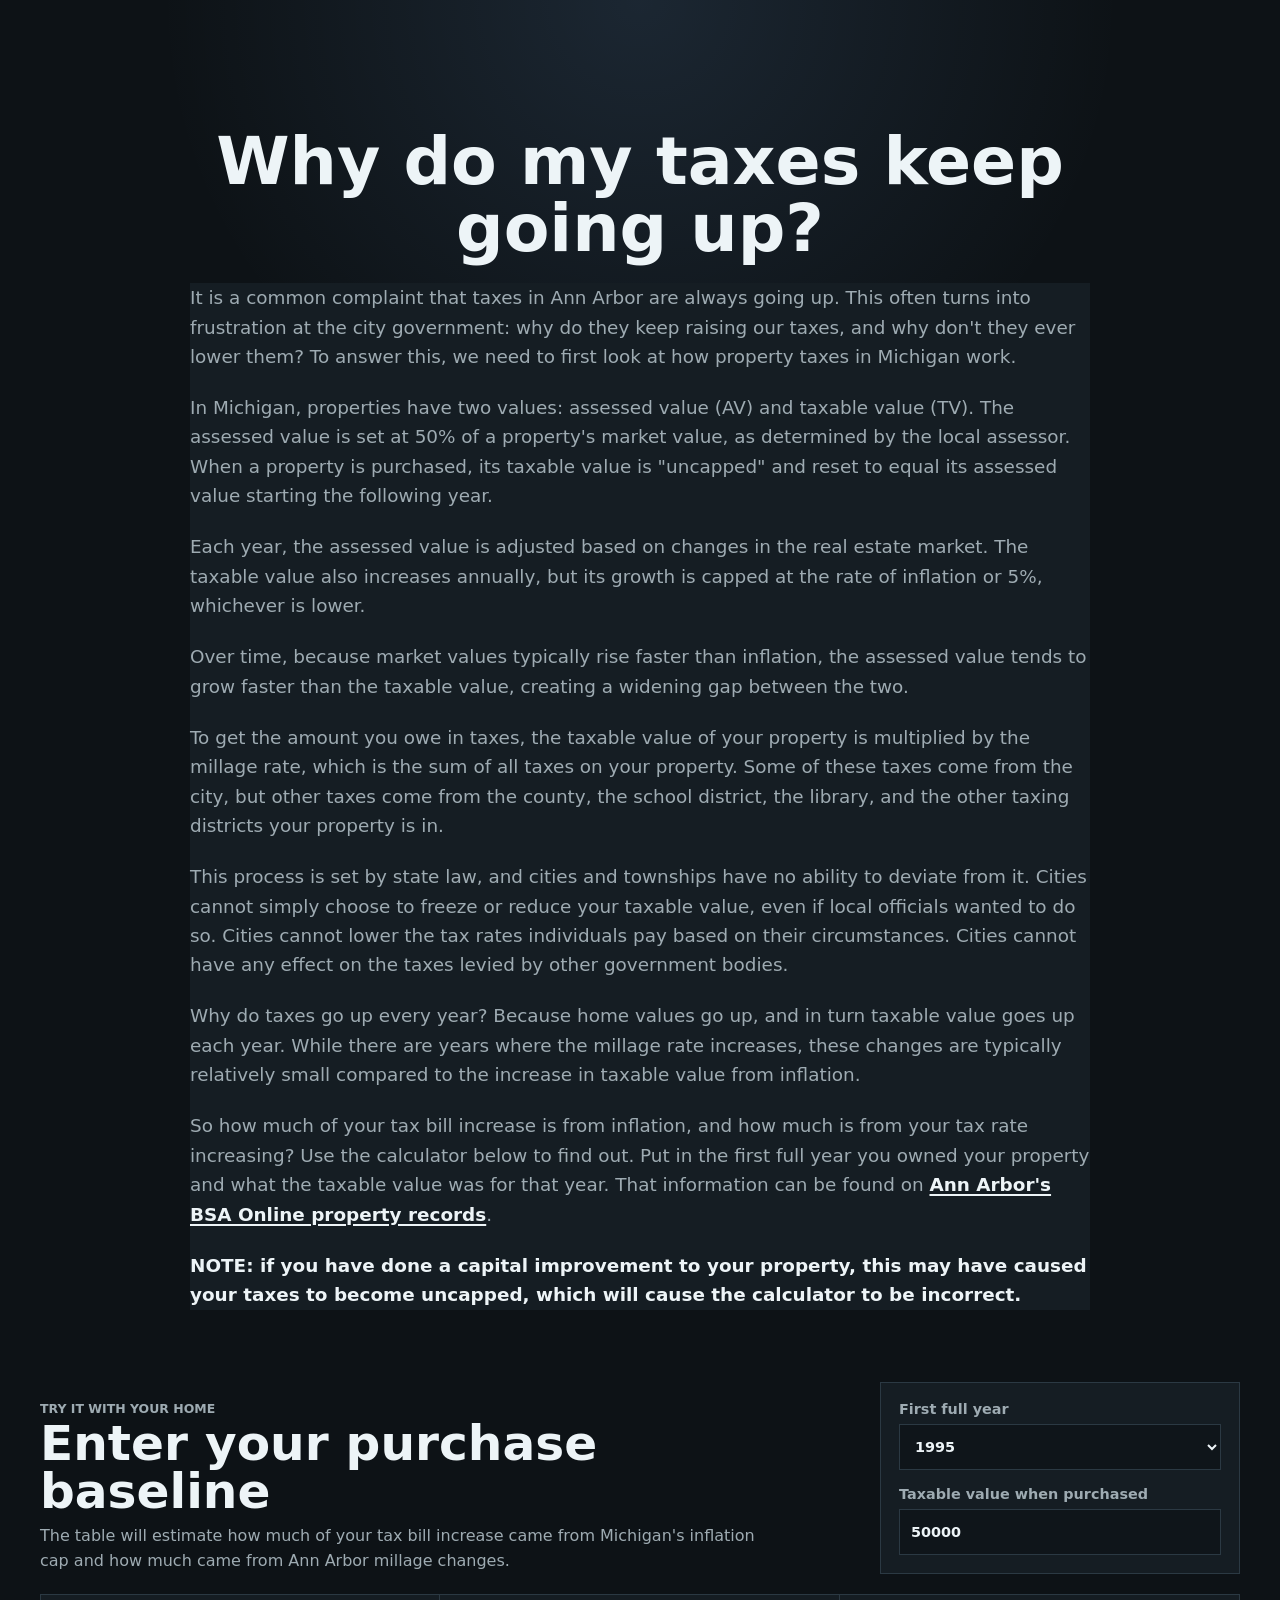
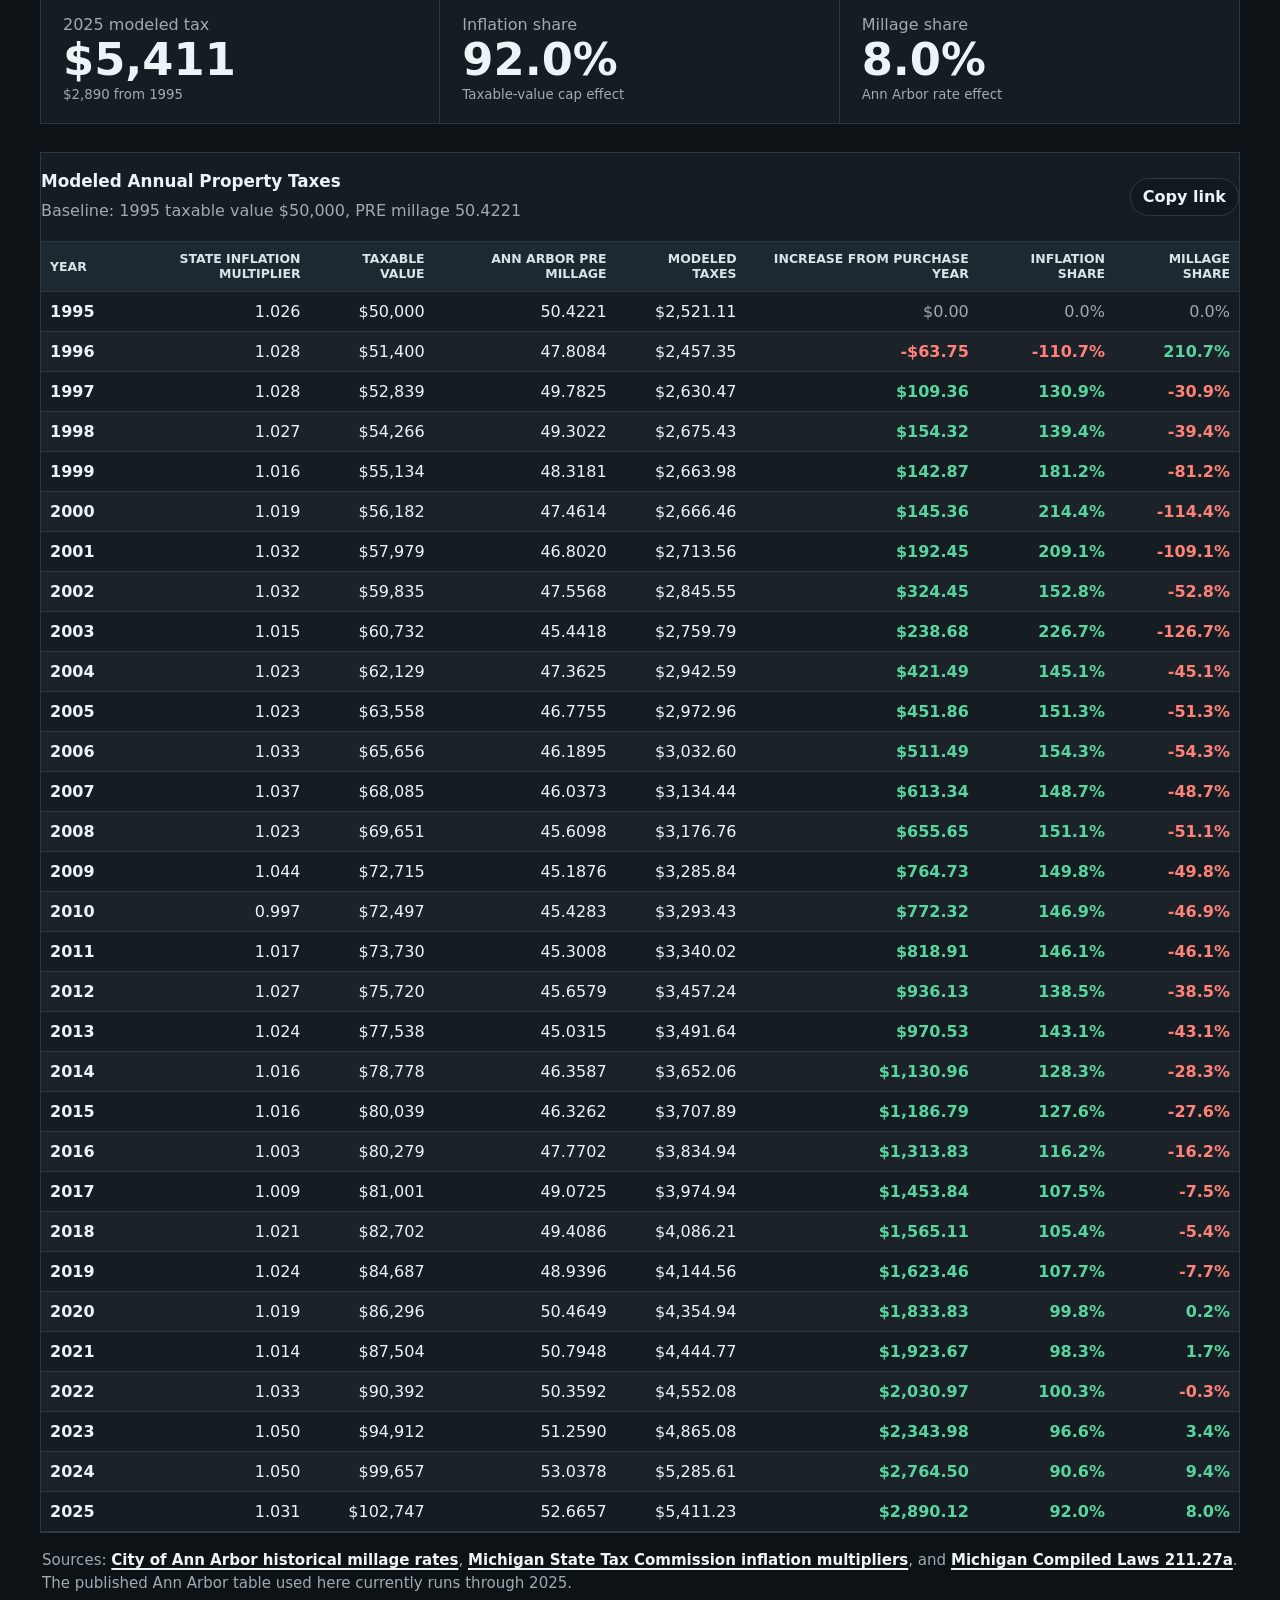
==== index.html @ 183822cb "Restore dark mode and update year label" ====
<!doctype html>
<html lang="en">
  <head>
    <meta charset="utf-8" />
    <meta name="viewport" content="width=device-width, initial-scale=1" />
    <meta
      name="description"
      content="Estimate how Michigan taxable-value inflation caps and Ann Arbor millage rates changed a homeowner's property taxes over time."
    />
    <title>Why Did My Ann Arbor Property Taxes Go Up?</title>
    <link rel="stylesheet" href="styles.css" />
  </head>
  <body>
    <main class="page">
      <section class="hero">
        <div class="hero-copy">
          <h1>Why do my taxes keep going up?</h1>
        </div>
      </section>

      <section class="article">
        <p>
          It is a common complaint that taxes in Ann Arbor are always going up. This often turns
          into frustration at the city government: why do they keep raising our taxes, and why
          don't they ever lower them? To answer this, we need to first look at how property taxes
          in Michigan work.
        </p>
        <p>
          In Michigan, properties have two values: assessed value (AV) and taxable value (TV). The
          assessed value is set at 50% of a property's market value, as determined by the local
          assessor. When a property is purchased, its taxable value is "uncapped" and reset to
          equal its assessed value starting the following year.
        </p>
        <p>
          Each year, the assessed value is adjusted based on changes in the real estate market. The
          taxable value also increases annually, but its growth is capped at the rate of inflation
          or 5%, whichever is lower.
        </p>
        <p>
          Over time, because market values typically rise faster than inflation, the assessed value
          tends to grow faster than the taxable value, creating a widening gap between the two.
        </p>
        <p>
          To get the amount you owe in taxes, the taxable value of your property is multiplied by
          the millage rate, which is the sum of all taxes on your property. Some of these taxes come
          from the city, but other taxes come from the county, the school district, the library, and
          the other taxing districts your property is in.
        </p>
        <p>
          This process is set by state law, and cities and townships have no ability to deviate from
          it. Cities cannot simply choose to freeze or reduce your taxable value, even if local
          officials wanted to do so. Cities cannot lower the tax rates individuals pay based on
          their circumstances. Cities cannot have any effect on the taxes levied by other government
          bodies.
        </p>
        <p>
          Why do taxes go up every year? Because home values go up, and in turn taxable value goes
          up each year. While there are years where the millage rate increases, these changes are
          typically relatively small compared to the increase in taxable value from inflation.
        </p>
        <p>
          So how much of your tax bill increase is from inflation, and how much is from your tax
          rate increasing? Use the calculator below to find out. Put in the first full year you
          owned your property and what the taxable value was for that year. That information can be
          found on
          <a href="https://bsaonline.com/Home/MunicipalityHome?uid=283" target="_blank" rel="noopener noreferrer">Ann Arbor's BSA Online property records</a>.
        </p>
        <p class="note">
          NOTE: if you have done a capital improvement to your property, this may have caused your
          taxes to become uncapped, which will cause the calculator to be incorrect.
        </p>
      </section>

      <section class="calculator-section">
        <div class="calculator-copy">
          <p class="eyebrow">Try it with your home</p>
          <h2>Enter your purchase baseline</h2>
          <p>
            The table will estimate how much of your tax bill increase came from Michigan's
            inflation cap and how much came from Ann Arbor millage changes.
          </p>
        </div>
        <form class="calculator" id="taxForm">
          <label>
            <span>First full year</span>
            <select id="purchaseYear"></select>
          </label>
          <label>
            <span>Taxable value when purchased</span>
            <input id="purchaseValue" type="number" min="0" step="1000" value="50000" />
          </label>
        </form>
      </section>

      <section class="summary-grid" aria-live="polite">
        <article class="stat">
          <span id="currentYearLabel">2025 modeled tax</span>
          <strong id="latestTax">$5,411</strong>
          <small id="latestChange">$2,890 above purchase year</small>
        </article>
        <article class="stat">
          <span>Inflation share</span>
          <strong id="latestInflationShare">92.0%</strong>
          <small>Taxable-value cap effect</small>
        </article>
        <article class="stat">
          <span>Millage share</span>
          <strong id="latestRateShare">8.0%</strong>
          <small>Ann Arbor rate effect</small>
        </article>
      </section>

      <section class="table-card">
        <div class="table-header">
          <div>
            <h2>Modeled Annual Property Taxes</h2>
            <p id="baselineText">Baseline: 1995 taxable value $50,000, PRE millage 50.4221</p>
          </div>
          <button id="copyLink" type="button">Copy link</button>
        </div>
        <div class="table-wrap">
          <table>
            <thead>
              <tr>
                <th>Year</th>
                <th>State inflation multiplier</th>
                <th>Taxable value</th>
                <th>Ann Arbor PRE millage</th>
                <th>Modeled taxes</th>
                <th>Increase from purchase year</th>
                <th>Inflation share</th>
                <th>Millage share</th>
              </tr>
            </thead>
            <tbody id="taxRows"></tbody>
          </table>
        </div>
      </section>

      <footer>
        Sources:
        <a href="https://www.a2gov.org/media/zktfd1ak/historical-millage-rates-1994-2025.pdf">City of Ann Arbor historical millage rates</a>,
        <a href="https://www.michigan.gov/treasury/local/stc/bulletin/archive/stc/inflation-rate-multipliers">Michigan State Tax Commission inflation multipliers</a>,
        and
        <a href="https://www.legislature.mi.gov/Laws/MCL?objectName=mcl-211-27a">Michigan Compiled Laws 211.27a</a>.
        The published Ann Arbor table used here currently runs through 2025.
      </footer>
    </main>

    <script src="app.js"></script>
  </body>
</html>
---- styles.css ----
:root {
  color-scheme: dark;
  --ink: #edf4f7;
  --muted: #9eabb2;
  --paper: #0d1216;
  --panel: #151d23;
  --panel-strong: #1d2830;
  --line: #2b3943;
  --green: #58d59f;
  --red: #ff8177;
  --blue: #84bdff;
  --shadow: none;
}

* {
  box-sizing: border-box;
}

body {
  margin: 0;
  min-height: 100vh;
  background:
    radial-gradient(circle at 50% 0%, rgba(132, 189, 255, 0.12), transparent 30rem),
    var(--paper);
  color: var(--ink);
  font-family:
    Manrope, ui-sans-serif, system-ui, -apple-system, BlinkMacSystemFont, "Segoe UI", Helvetica,
    Arial, sans-serif;
}

button,
input,
select {
  font: inherit;
}

.page {
  width: min(1200px, calc(100% - 48px));
  margin: 0 auto;
  padding: 36px 0 42px;
}

.hero {
  padding-top: 92px;
  margin-bottom: 22px;
  text-align: center;
}

.hero-copy {
  max-width: 900px;
  margin: 0 auto;
}

.eyebrow {
  margin: 0 0 8px;
  color: var(--blue);
  font-size: 0.78rem;
  font-weight: 800;
  letter-spacing: 0;
  text-transform: uppercase;
}

h1,
h2,
p {
  margin-top: 0;
}

h1 {
  margin-bottom: 0;
  font-size: clamp(3rem, 5.2vw, 4.8rem);
  line-height: 1;
  letter-spacing: 0;
}

h2 {
  margin-bottom: 8px;
  font-size: 1.05rem;
}

.lede,
.article p,
.calculator-copy p,
.table-header p,
footer {
  color: var(--muted);
  line-height: 1.55;
}

.lede {
  max-width: 760px;
  margin-bottom: 0;
  font-size: 1.08rem;
}

.calculator,
.article,
.stat,
.table-card {
  border: 1px solid var(--line);
  border-radius: 0;
  background: var(--panel);
  box-shadow: var(--shadow);
}

.article {
  max-width: 900px;
  margin: 0 auto 64px;
  padding: 0;
  border: 0;
}

.article p {
  margin-bottom: 1.35rem;
  font-size: 1.15rem;
  line-height: 1.6;
}

.article p:last-child {
  margin-bottom: 0;
}

.note {
  color: var(--ink) !important;
  font-weight: 700;
}

.calculator-section {
  display: grid;
  grid-template-columns: minmax(0, 1fr) 360px;
  gap: 24px;
  align-items: end;
  margin-bottom: 20px;
  padding-top: 8px;
}

.calculator-copy {
  max-width: 720px;
}

.calculator-copy h2 {
  margin-bottom: 8px;
  font-size: clamp(2rem, 3.8vw, 3.4rem);
  line-height: 1;
}

.calculator-copy p {
  margin-bottom: 0;
}

.calculator {
  display: grid;
  gap: 16px;
  padding: 18px;
}

label {
  display: grid;
  gap: 7px;
  color: var(--muted);
  font-size: 0.9rem;
  font-weight: 750;
}

input,
select {
  min-height: 46px;
  width: 100%;
  border: 1px solid var(--line);
  border-radius: 0;
  padding: 9px 11px;
  background: #0f151a;
  color: var(--ink);
}

input:focus,
select:focus,
button:focus-visible {
  outline: 3px solid rgba(132, 189, 255, 0.22);
  border-color: var(--blue);
}

.summary-grid {
  display: grid;
  grid-template-columns: repeat(3, minmax(0, 1fr));
  gap: 0;
  margin-bottom: 28px;
  border: 1px solid var(--line);
}

.stat {
  min-height: 128px;
  padding: 20px 22px;
  display: grid;
  align-content: center;
  gap: 4px;
  border: 0;
  border-right: 1px solid var(--line);
}

.stat:last-child {
  border-right: 0;
}

.stat span,
.stat small {
  color: var(--muted);
}

.stat strong {
  font-size: clamp(2rem, 4vw, 2.8rem);
  line-height: 1;
}

.table-card {
  overflow: hidden;
}

.table-header {
  display: flex;
  justify-content: space-between;
  gap: 14px;
  align-items: center;
  padding: 18px 0;
  border-bottom: 1px solid var(--line);
}

.table-header p {
  margin-bottom: 0;
}

button {
  min-height: 38px;
  border: 1px solid var(--line);
  border-radius: 999px;
  padding: 8px 12px;
  background: #111920;
  color: var(--ink);
  cursor: pointer;
  font-weight: 800;
}

button:hover {
  border-color: var(--ink);
}

.table-wrap {
  overflow-x: auto;
}

table {
  width: 100%;
  min-width: 780px;
  border-collapse: collapse;
}

th,
td {
  padding: 10px 9px;
  border-bottom: 1px solid var(--line);
  text-align: right;
}

td {
  white-space: nowrap;
}

thead th {
  position: sticky;
  top: 0;
  z-index: 1;
  background: var(--panel-strong);
  color: #d9e3e8;
  font-size: 0.78rem;
  line-height: 1.15;
  text-transform: uppercase;
  white-space: normal;
}

tbody th,
thead th:first-child {
  text-align: left;
}

tbody tr:nth-child(even) {
  background: rgba(255, 255, 255, 0.025);
}

tbody tr:hover {
  background: rgba(132, 189, 255, 0.08);
}

.positive {
  color: var(--green);
  font-weight: 750;
}

.negative {
  color: var(--red);
  font-weight: 750;
}

.zero {
  color: var(--muted);
}

footer {
  padding: 16px 2px 0;
  font-size: 0.94rem;
}

a {
  color: var(--ink);
  font-weight: 700;
  text-decoration-thickness: 2px;
  text-underline-offset: 3px;
}

@media (max-width: 900px) {
  .calculator-section,
  .summary-grid {
    grid-template-columns: 1fr;
  }

  .stat {
    min-height: 110px;
    border-right: 0;
    border-bottom: 1px solid var(--line);
  }

  .stat:last-child {
    border-bottom: 0;
  }
}

@media (max-width: 560px) {
  .page {
    width: min(100% - 48px, 1200px);
    padding: 24px 0;
  }

  h1 {
    font-size: 2.75rem;
  }

  .hero {
    padding-top: 36px;
  }

  .article {
    margin-bottom: 48px;
  }

  .article p {
    font-size: 1.05rem;
  }

  .table-header {
    align-items: flex-start;
    flex-direction: column;
  }
}
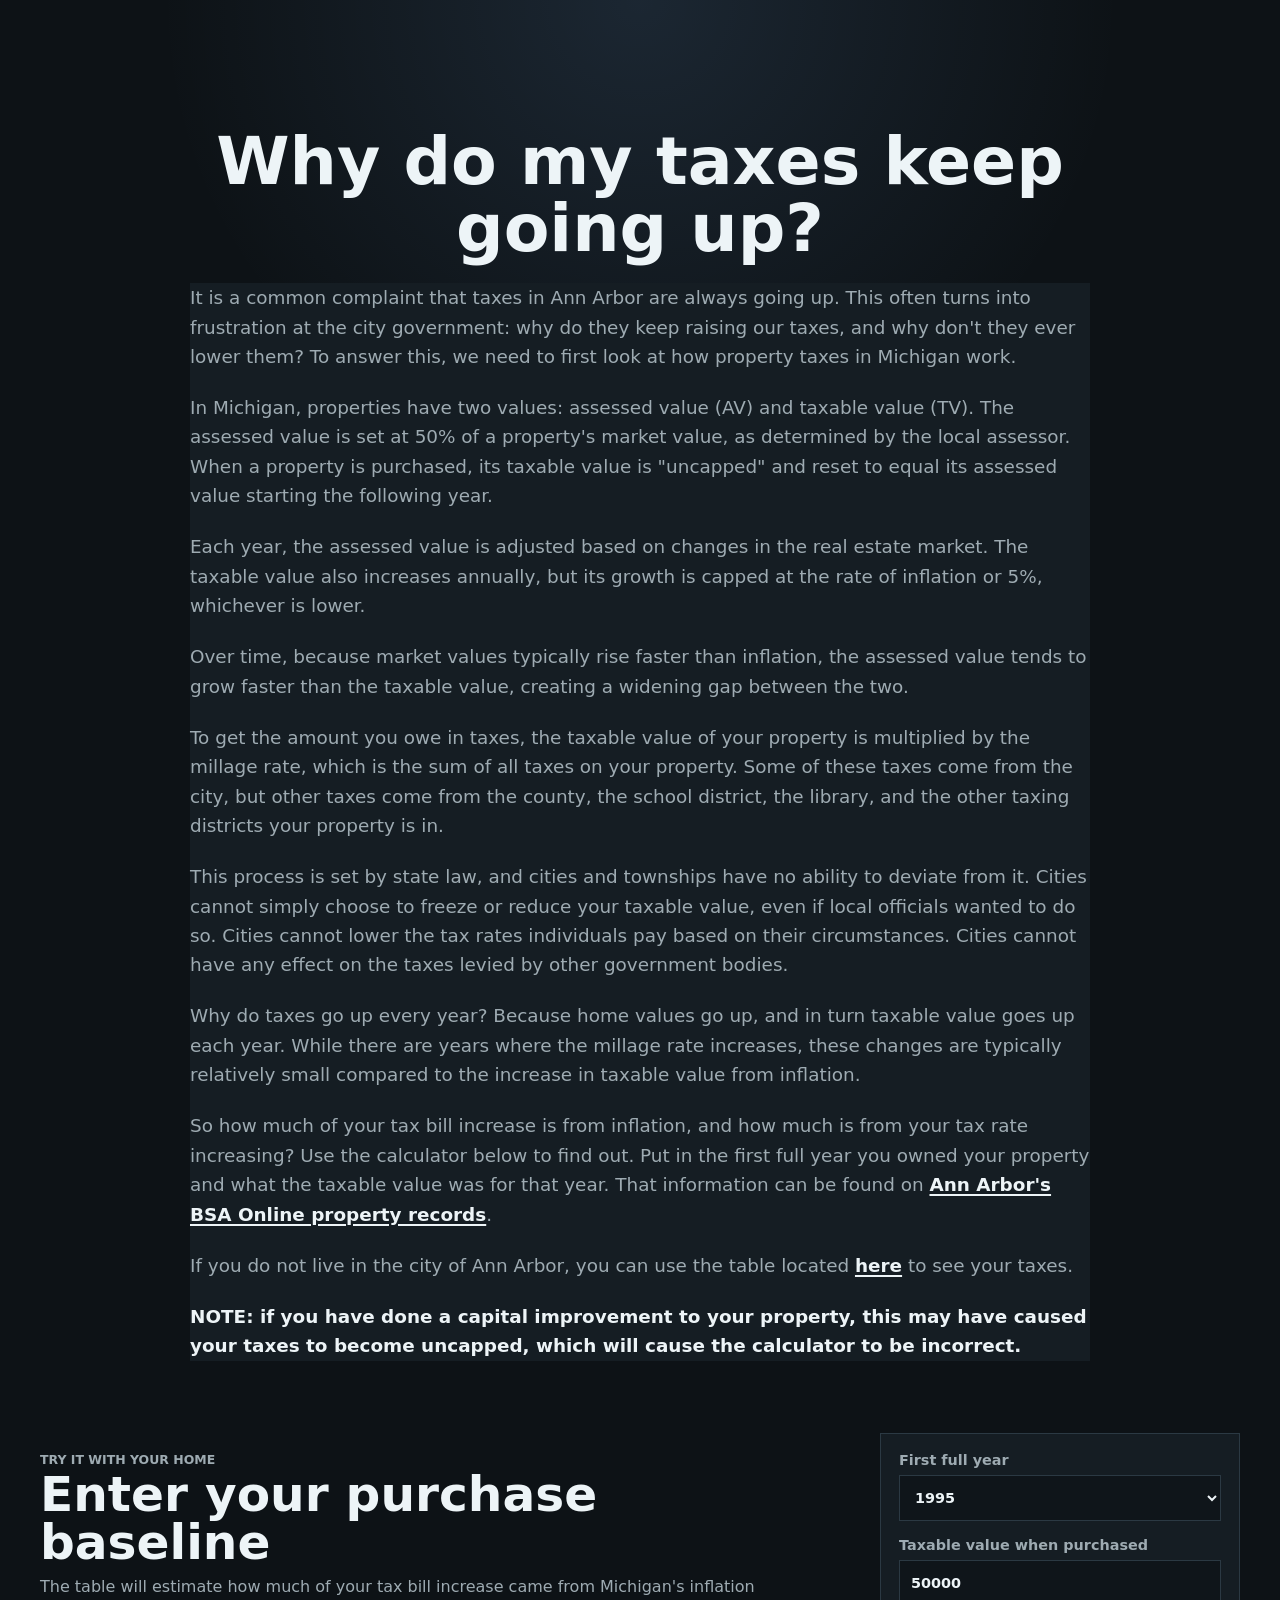
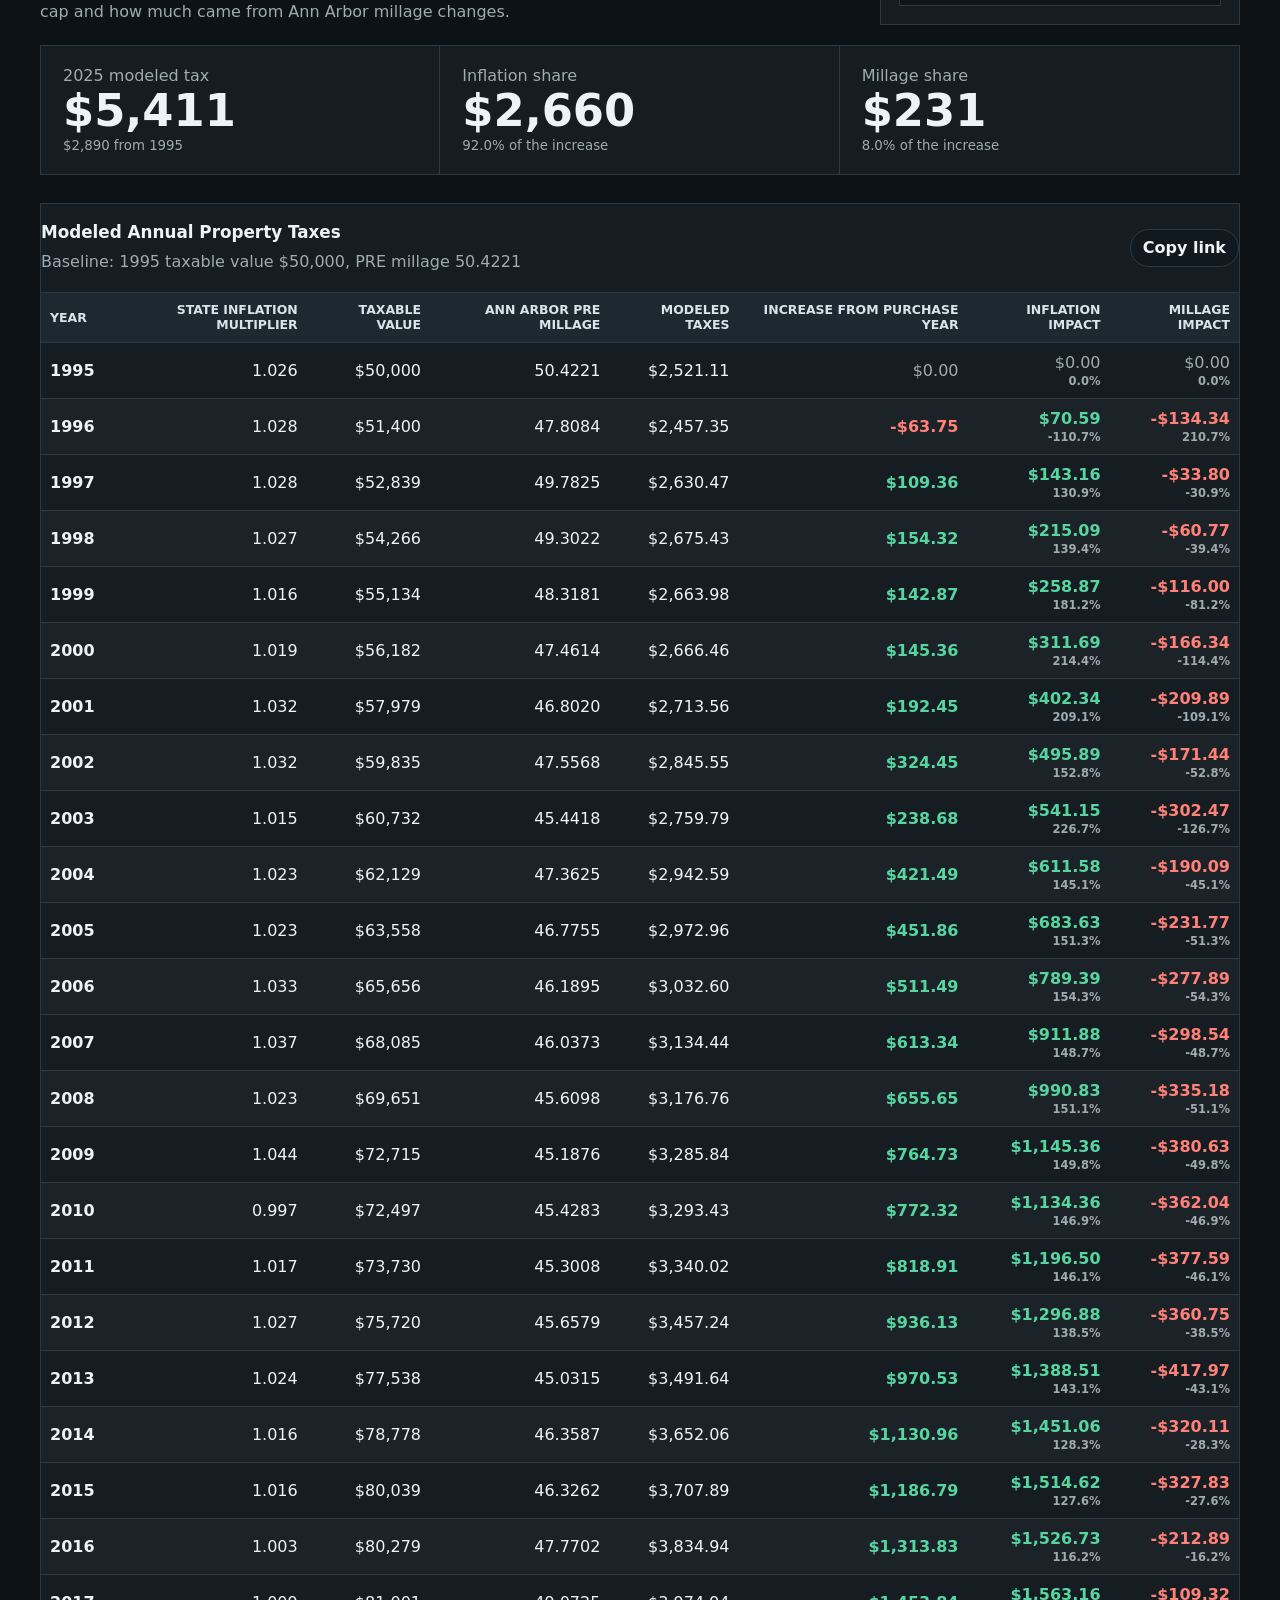
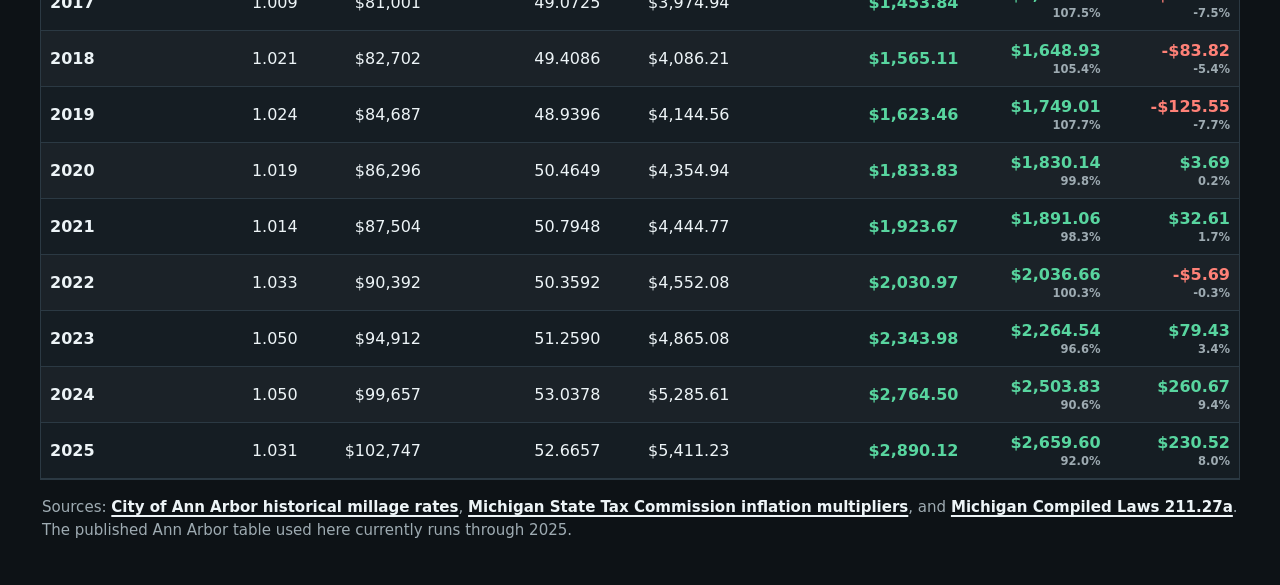
==== commit a71e958f: "Add statewide tax jurisdiction calculator" ====
--- a/index.html
+++ b/index.html
@@ -65,6 +65,10 @@
           found on
           <a href="https://bsaonline.com/Home/MunicipalityHome?uid=283" target="_blank" rel="noopener noreferrer">Ann Arbor's BSA Online property records</a>.
         </p>
+        <p>
+          If you do not live in the city of Ann Arbor, you can use the table located
+          <a href="statewide.html">here</a> to see your taxes.
+        </p>
         <p class="note">
           NOTE: if you have done a capital improvement to your property, this may have caused your
           taxes to become uncapped, which will cause the calculator to be incorrect.
@@ -100,13 +104,13 @@
         </article>
         <article class="stat">
           <span>Inflation share</span>
-          <strong id="latestInflationShare">92.0%</strong>
-          <small>Taxable-value cap effect</small>
+          <strong id="latestInflationAmount">$2,660</strong>
+          <small><span id="latestInflationShare">92.0%</span> of the increase</small>
         </article>
         <article class="stat">
           <span>Millage share</span>
-          <strong id="latestRateShare">8.0%</strong>
-          <small>Ann Arbor rate effect</small>
+          <strong id="latestRateAmount">$230</strong>
+          <small><span id="latestRateShare">8.0%</span> of the increase</small>
         </article>
       </section>
 
@@ -128,8 +132,8 @@
                 <th>Ann Arbor PRE millage</th>
                 <th>Modeled taxes</th>
                 <th>Increase from purchase year</th>
-                <th>Inflation share</th>
-                <th>Millage share</th>
+                <th>Inflation impact</th>
+                <th>Millage impact</th>
               </tr>
             </thead>
             <tbody id="taxRows"></tbody>
--- a/styles.css
+++ b/styles.css
@@ -154,6 +154,10 @@
   padding: 18px;
 }
 
+.location-form {
+  grid-template-columns: repeat(2, minmax(0, 1fr));
+}
+
 label {
   display: grid;
   gap: 7px;
@@ -263,6 +267,18 @@
 
 td {
   white-space: nowrap;
+}
+
+td small {
+  display: block;
+  margin-top: 2px;
+  color: var(--muted);
+  font-size: 0.72rem;
+  font-weight: 700;
+}
+
+.impact-amount {
+  display: block;
 }
 
 thead th {
@@ -322,6 +338,10 @@
     grid-template-columns: 1fr;
   }
 
+  .location-form {
+    grid-template-columns: 1fr;
+  }
+
   .stat {
     min-height: 110px;
     border-right: 0;
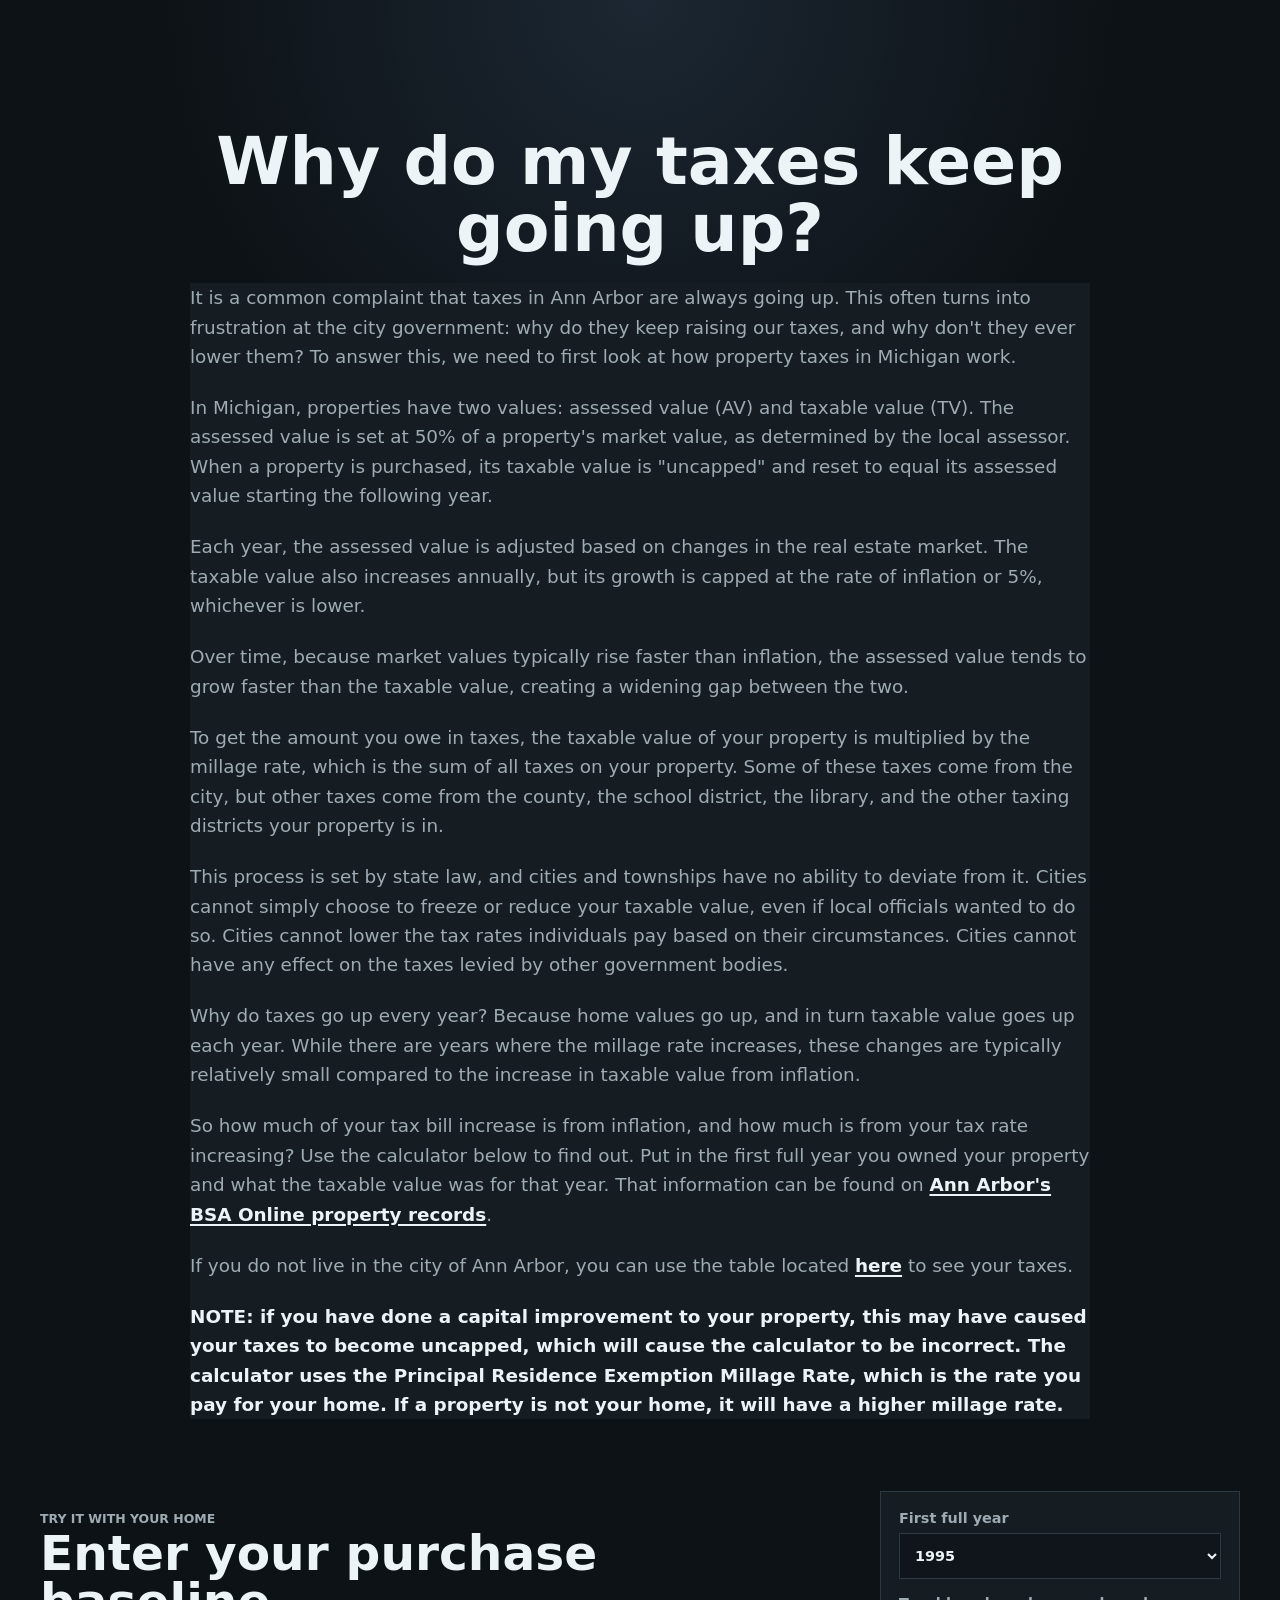
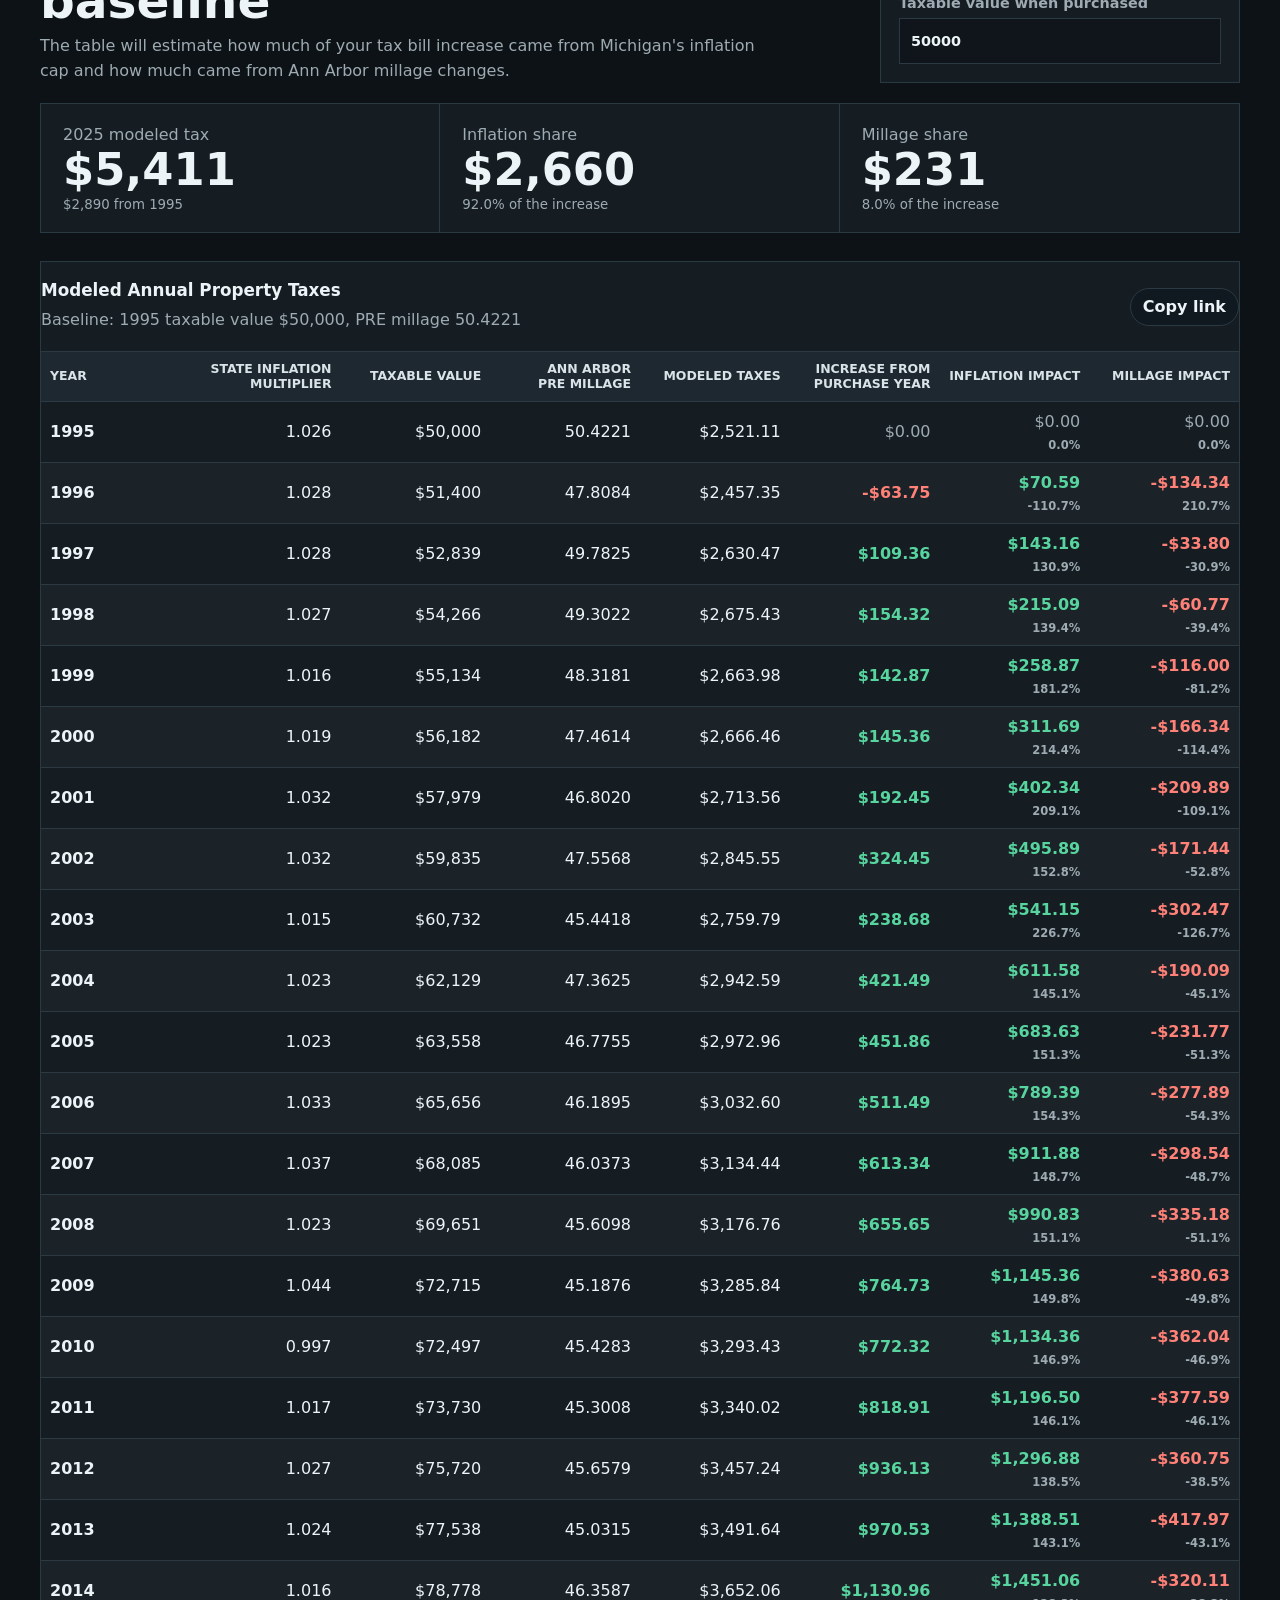
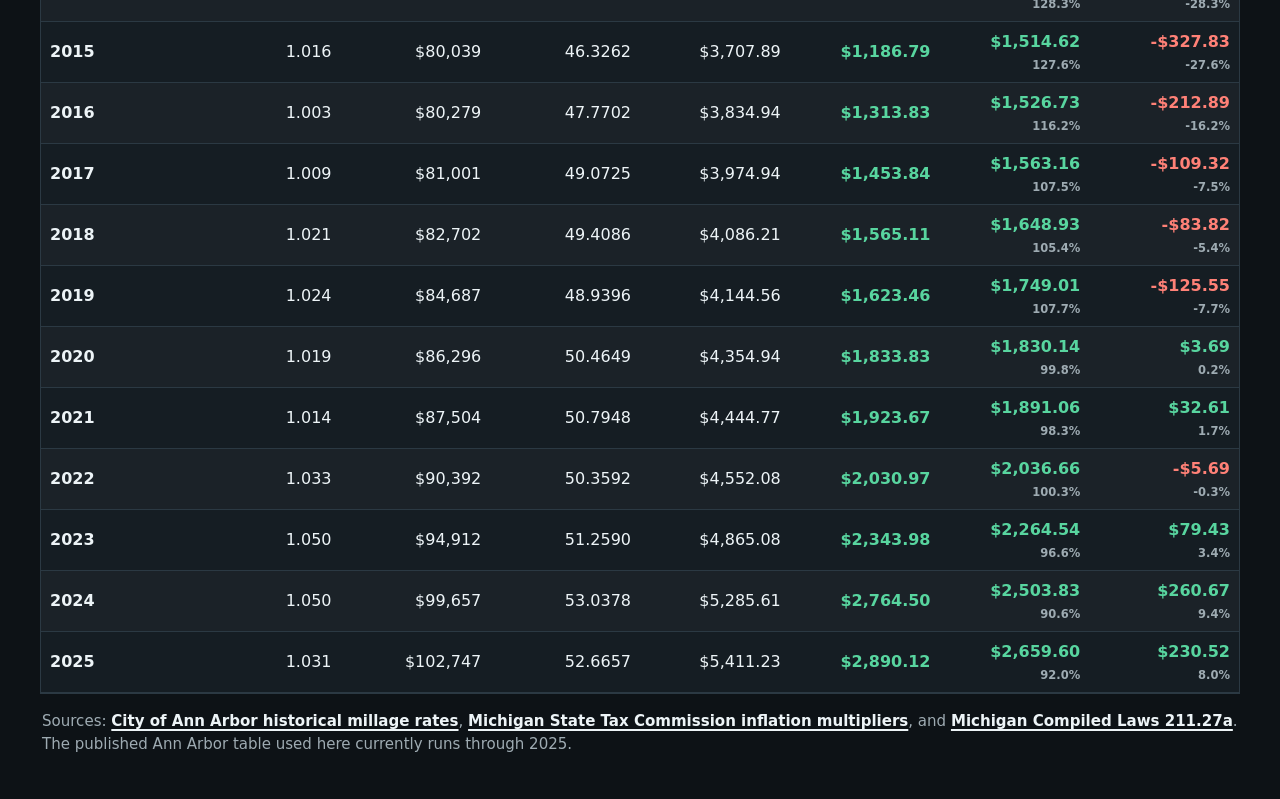
==== commit 4d064a76: "Clarify PRE millage rate in notes" ====
--- a/index.html
+++ b/index.html
@@ -72,6 +72,8 @@
         <p class="note">
           NOTE: if you have done a capital improvement to your property, this may have caused your
           taxes to become uncapped, which will cause the calculator to be incorrect.
+          The calculator uses the Principal Residence Exemption Millage Rate, which is the rate you
+          pay for your home. If a property is not your home, it will have a higher millage rate.
         </p>
       </section>
 
--- a/styles.css
+++ b/styles.css
@@ -134,6 +134,11 @@
   padding-top: 8px;
 }
 
+.statewide-calculator {
+  align-items: start;
+  grid-template-columns: minmax(0, 1fr) minmax(360px, 520px);
+}
+
 .calculator-copy {
   max-width: 720px;
 }
@@ -145,6 +150,20 @@
 }
 
 .calculator-copy p {
+  margin-bottom: 0;
+}
+
+.calculator-details {
+  margin-top: 16px;
+}
+
+.calculator-details p {
+  margin-bottom: 1rem;
+  font-size: 1rem;
+  line-height: 1.55;
+}
+
+.calculator-details p:last-child {
   margin-bottom: 0;
 }
 
@@ -256,6 +275,7 @@
   width: 100%;
   min-width: 780px;
   border-collapse: collapse;
+  table-layout: fixed;
 }
 
 th,
@@ -271,7 +291,7 @@
 
 td small {
   display: block;
-  margin-top: 2px;
+  margin-top: 7px;
   color: var(--muted);
   font-size: 0.72rem;
   font-weight: 700;
@@ -291,6 +311,8 @@
   line-height: 1.15;
   text-transform: uppercase;
   white-space: normal;
+  overflow-wrap: anywhere;
+  text-wrap: balance;
 }
 
 tbody th,
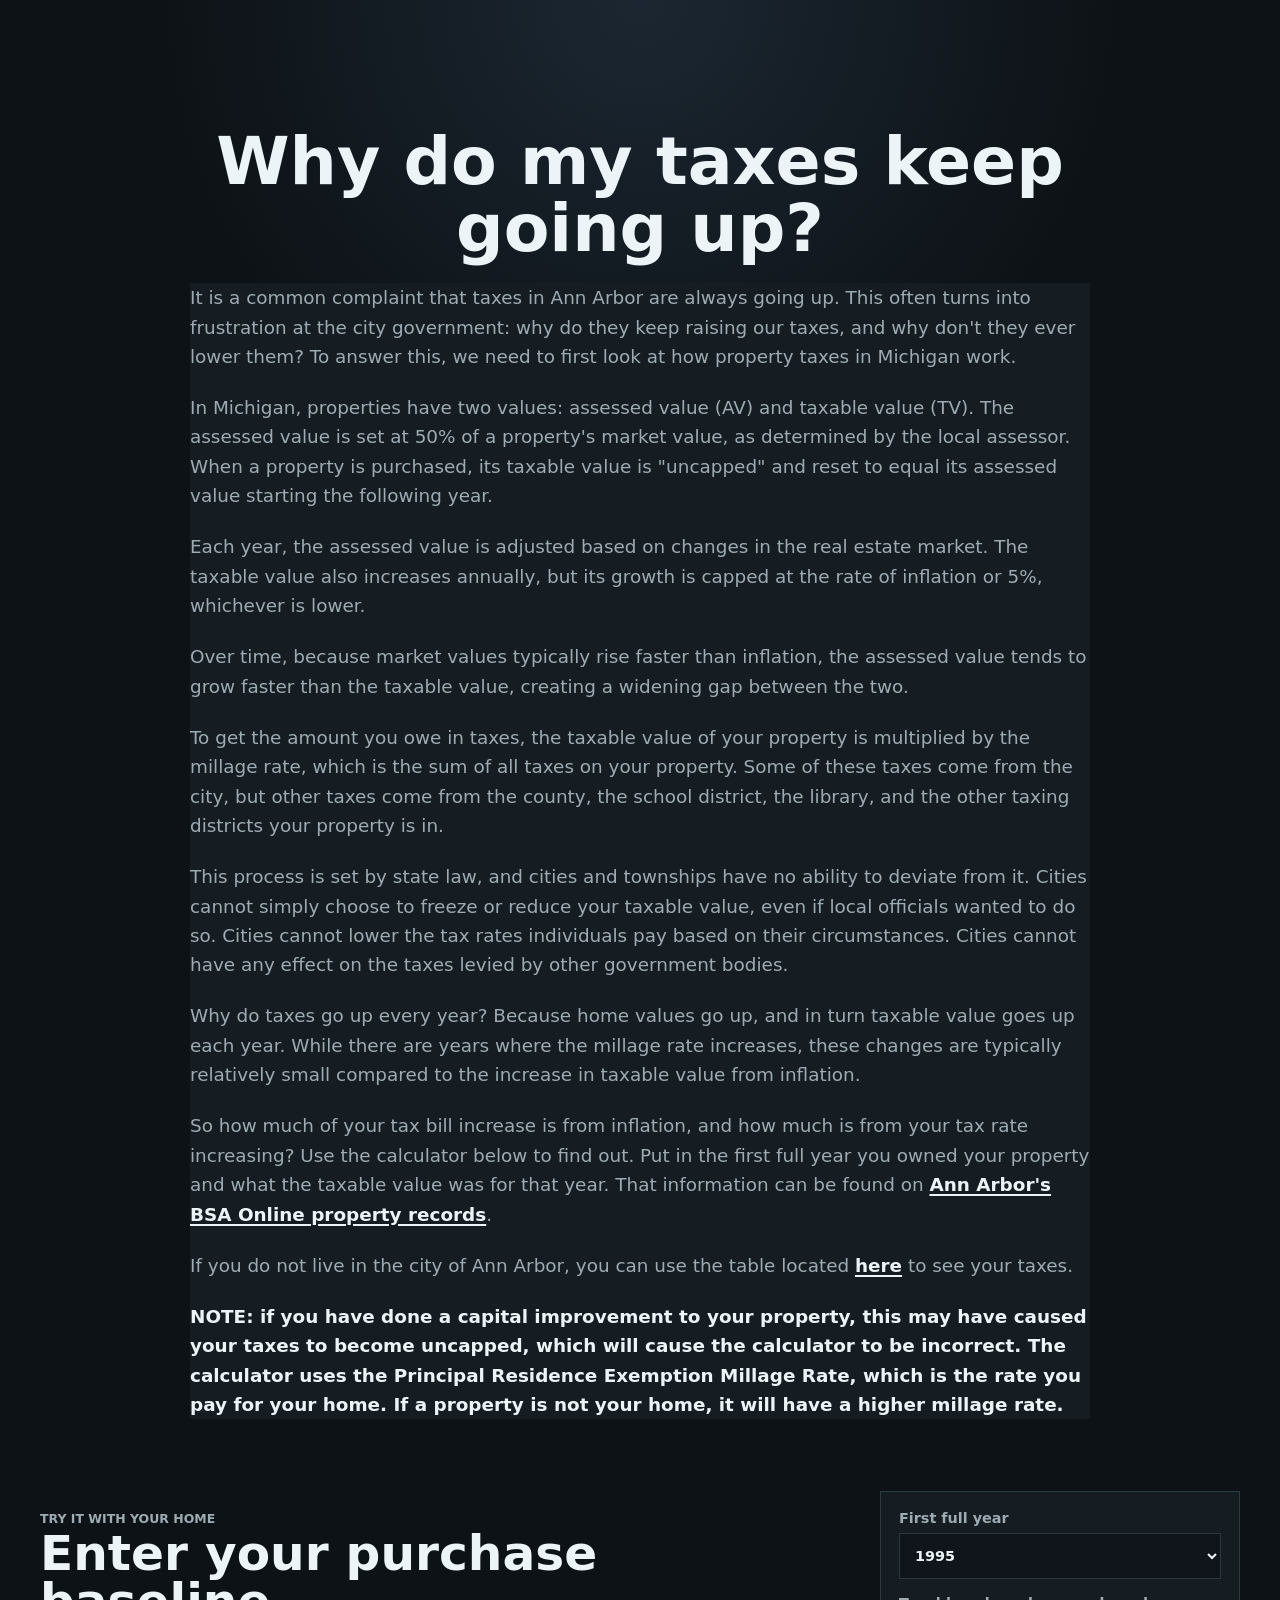
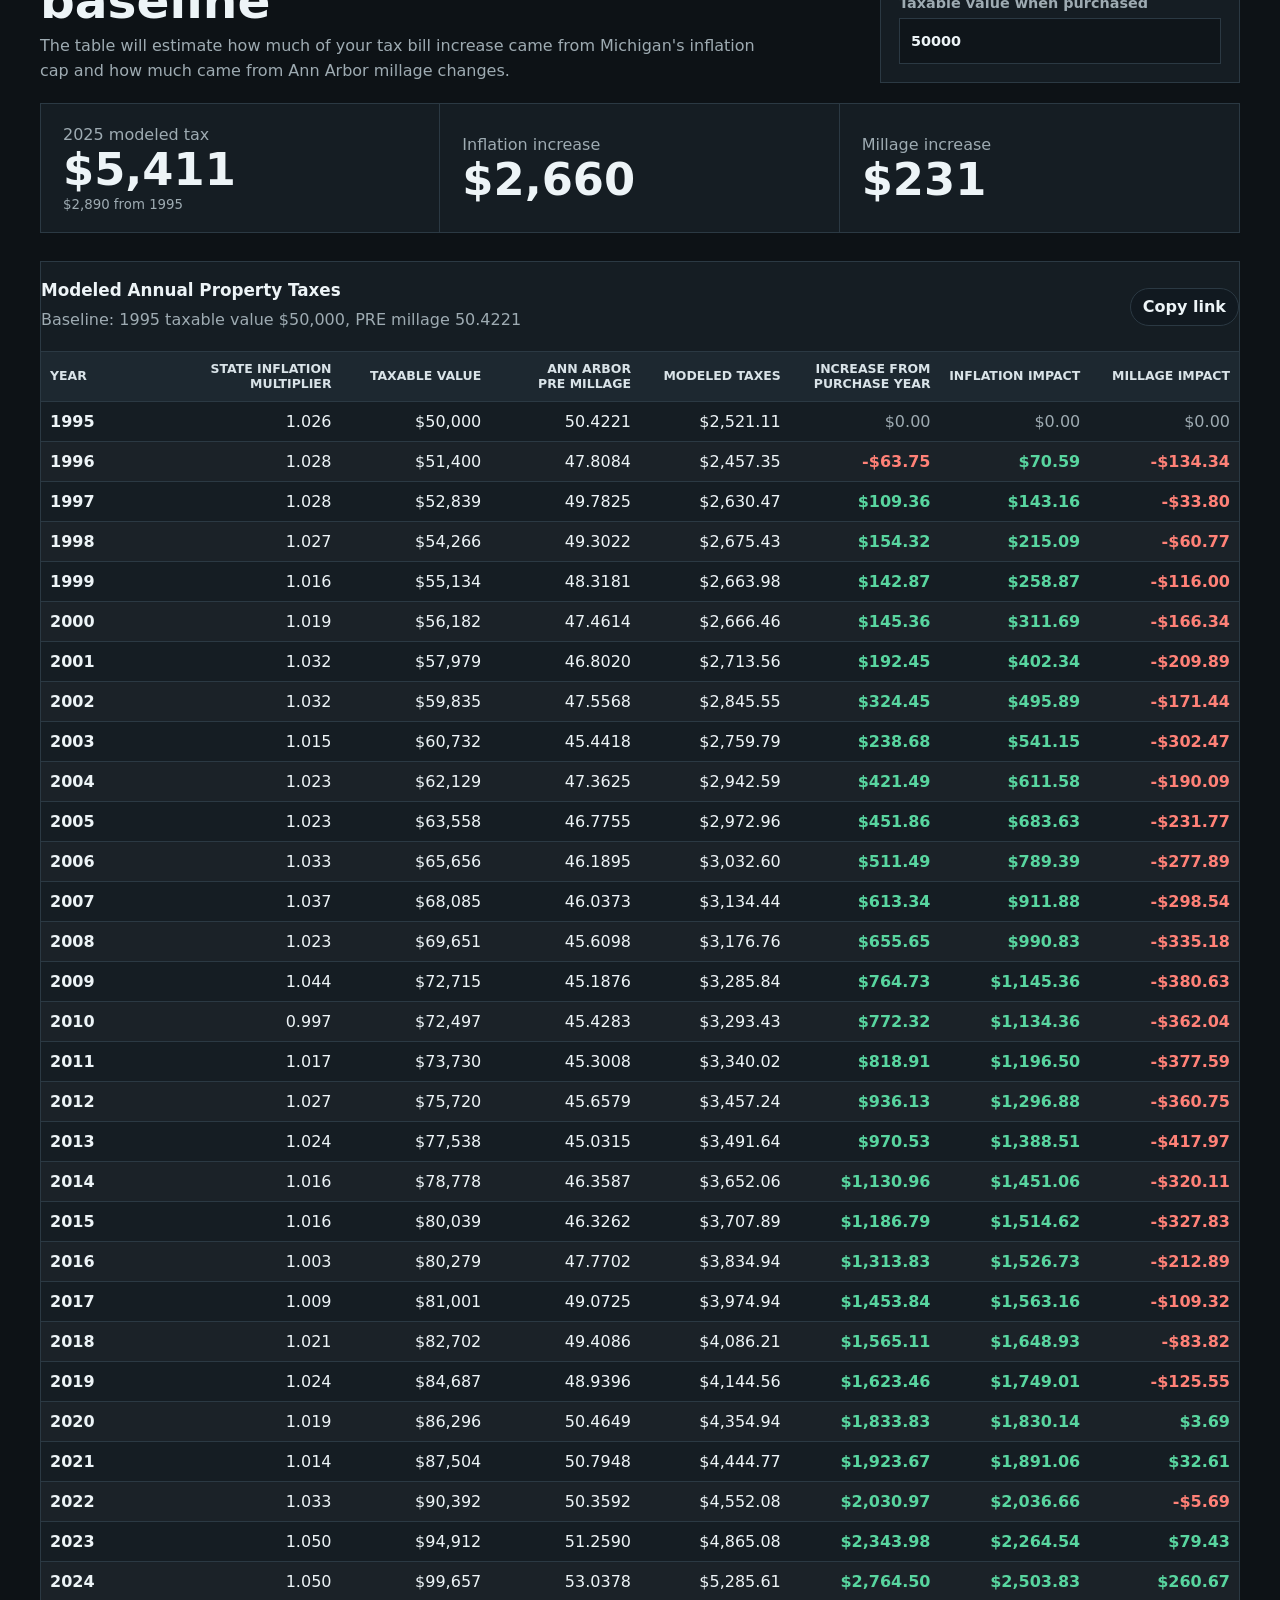
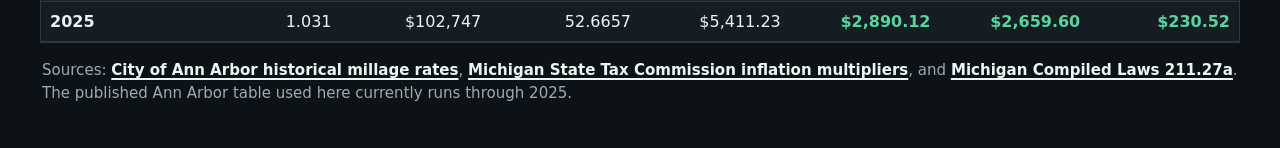
==== commit 7ff32a78: "Show tax increase dollar amounts only" ====
--- a/index.html
+++ b/index.html
@@ -105,14 +105,12 @@
           <small id="latestChange">$2,890 above purchase year</small>
         </article>
         <article class="stat">
-          <span>Inflation share</span>
+          <span>Inflation increase</span>
           <strong id="latestInflationAmount">$2,660</strong>
-          <small><span id="latestInflationShare">92.0%</span> of the increase</small>
         </article>
         <article class="stat">
-          <span>Millage share</span>
+          <span>Millage increase</span>
           <strong id="latestRateAmount">$230</strong>
-          <small><span id="latestRateShare">8.0%</span> of the increase</small>
         </article>
       </section>
 
--- a/styles.css
+++ b/styles.css
@@ -297,10 +297,6 @@
   font-weight: 700;
 }
 
-.impact-amount {
-  display: block;
-}
-
 thead th {
   position: sticky;
   top: 0;
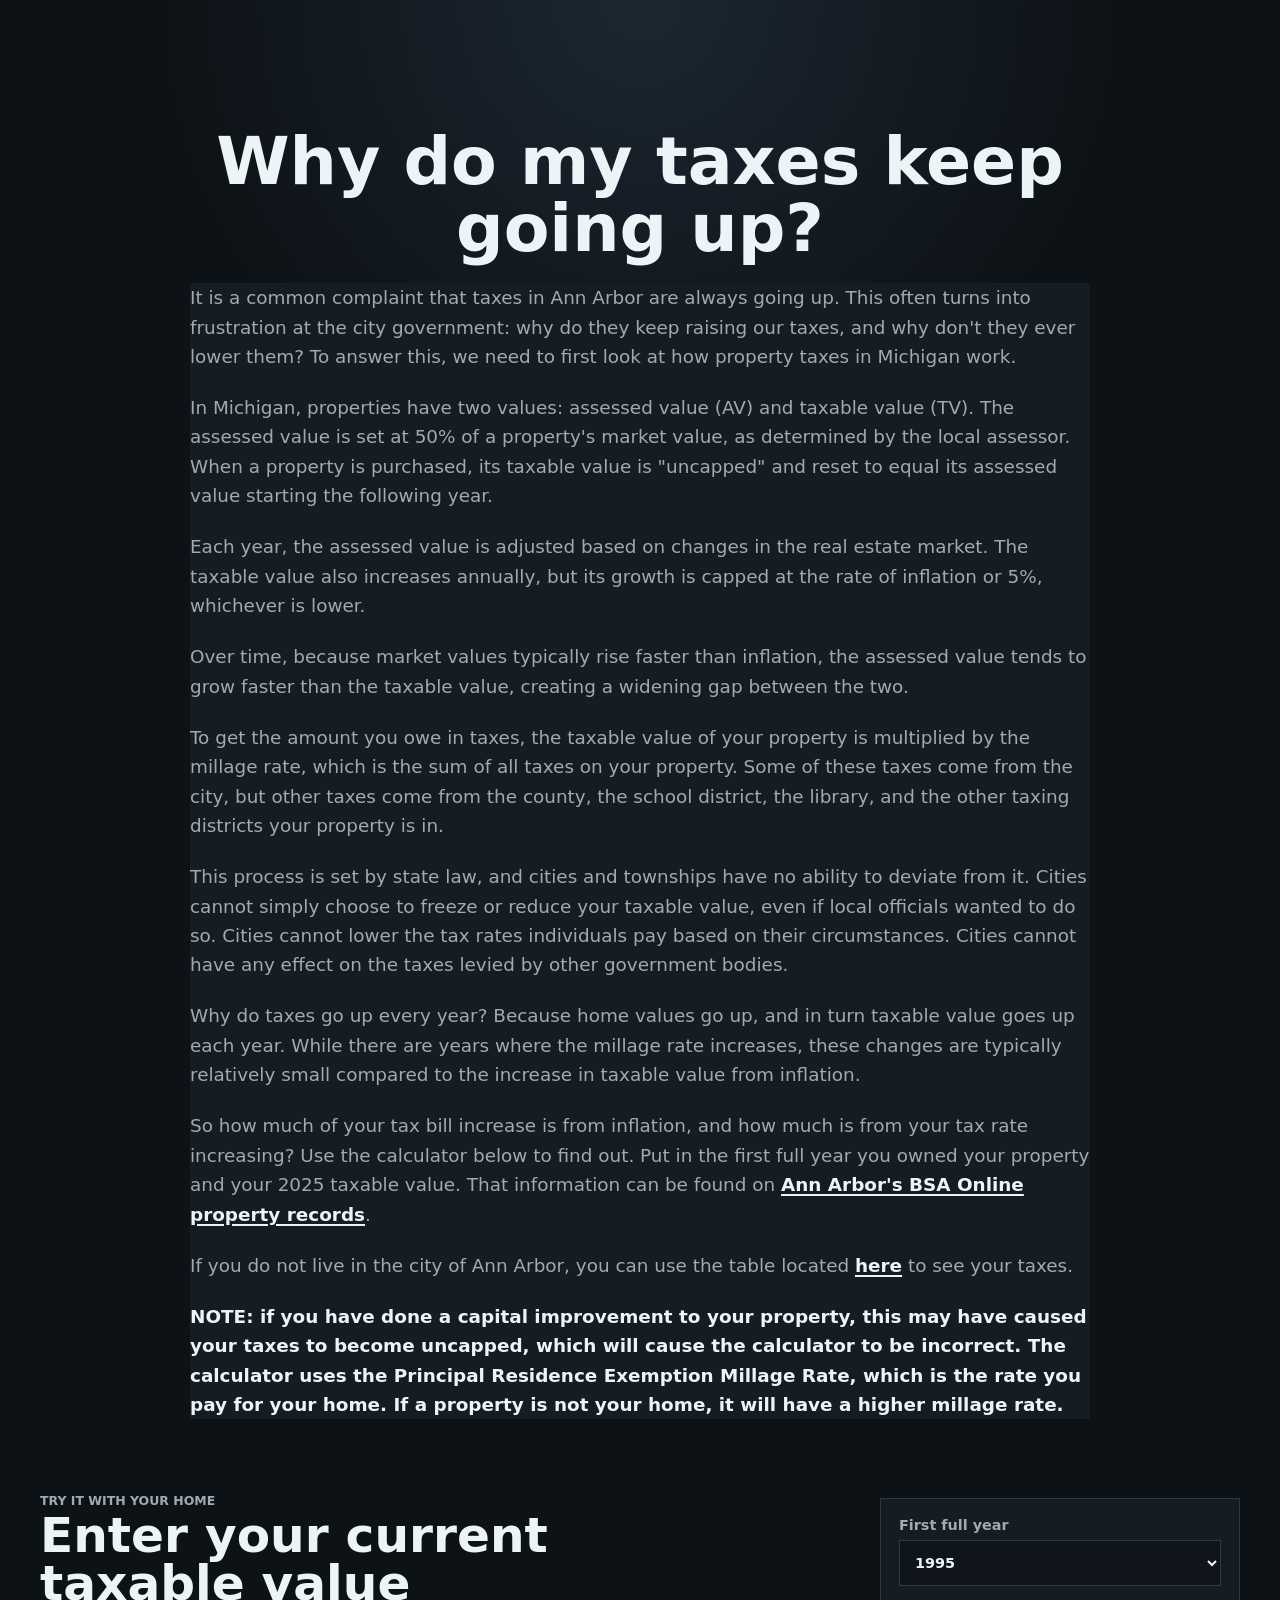
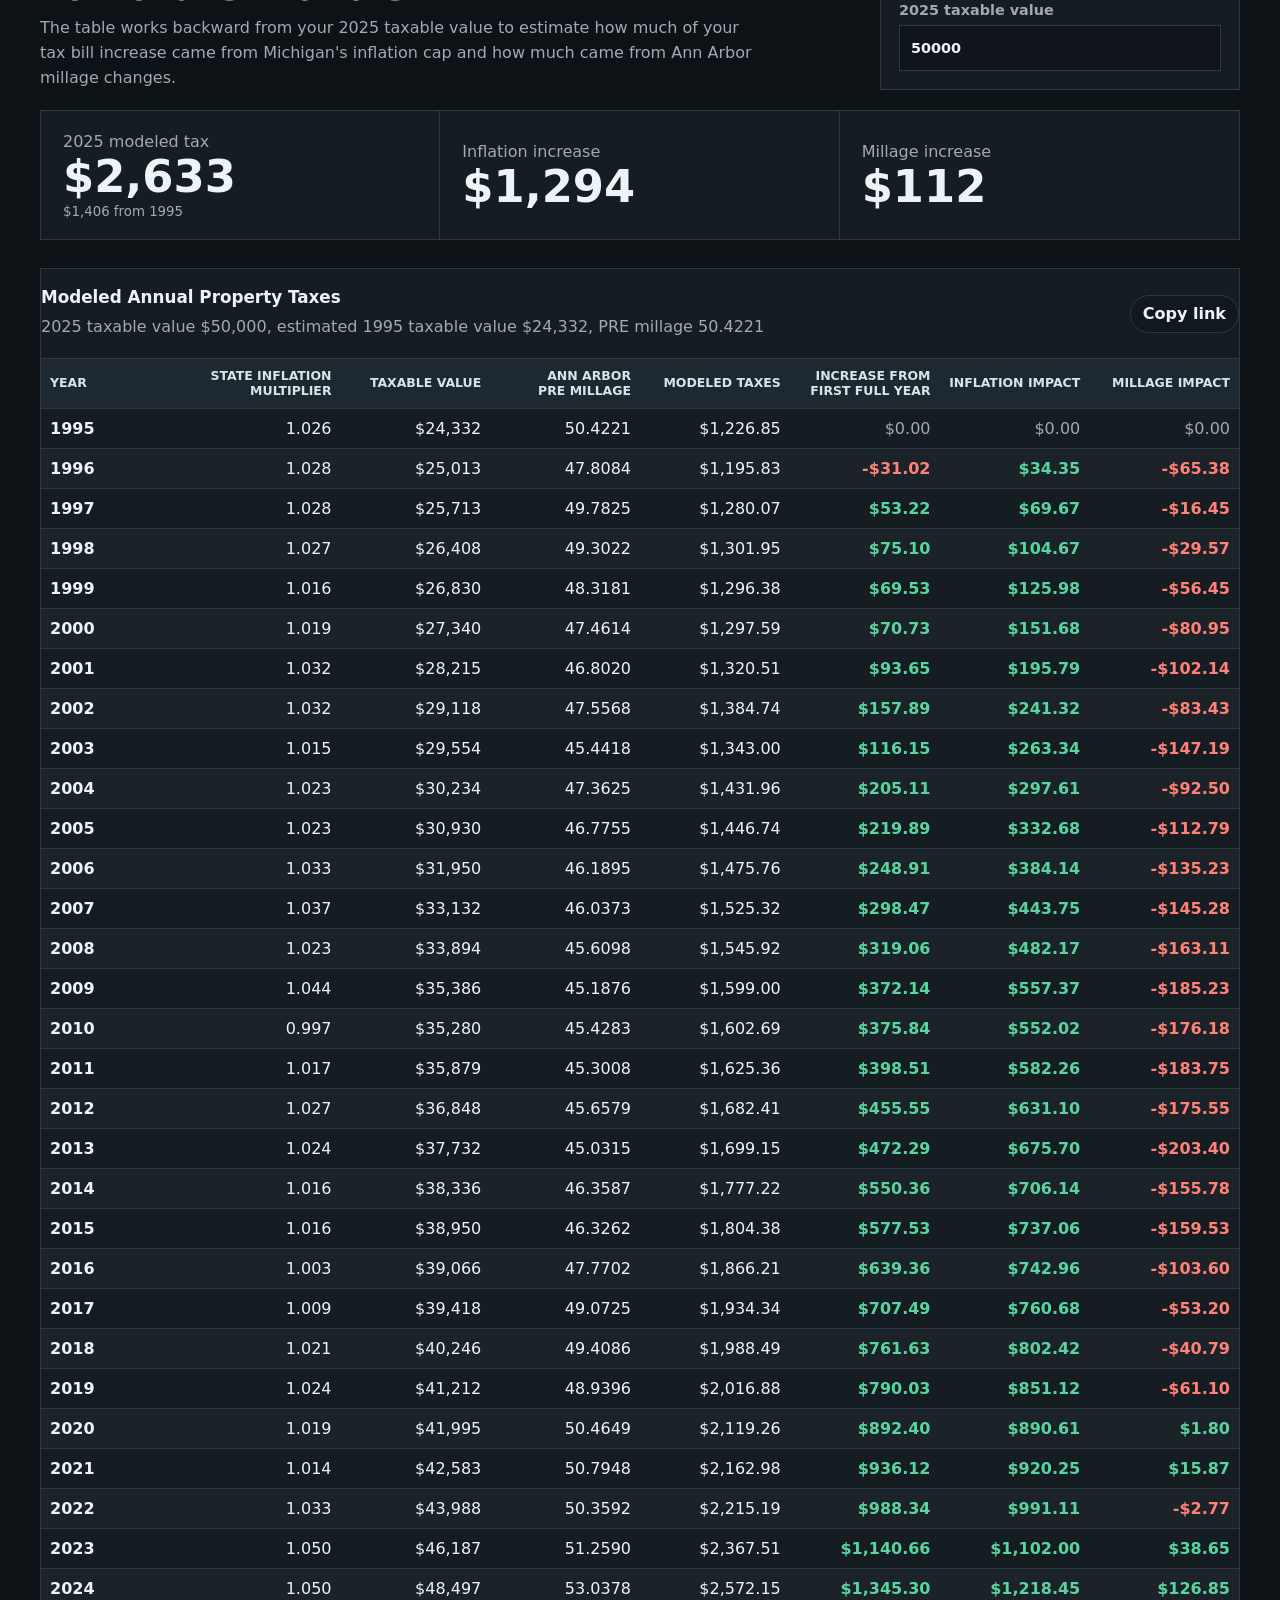
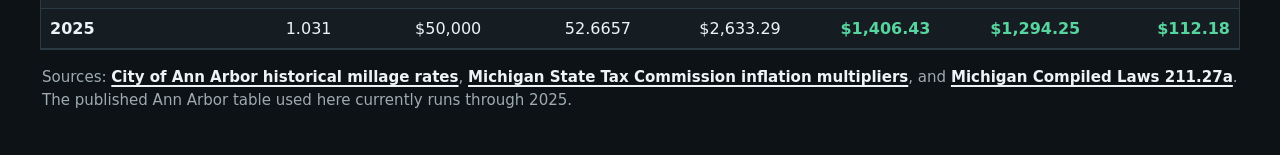
==== commit 7c09ce4f: "Calculate taxes backward from current taxable value" ====
--- a/index.html
+++ b/index.html
@@ -61,8 +61,7 @@
         <p>
           So how much of your tax bill increase is from inflation, and how much is from your tax
           rate increasing? Use the calculator below to find out. Put in the first full year you
-          owned your property and what the taxable value was for that year. That information can be
-          found on
+          owned your property and your 2025 taxable value. That information can be found on
           <a href="https://bsaonline.com/Home/MunicipalityHome?uid=283" target="_blank" rel="noopener noreferrer">Ann Arbor's BSA Online property records</a>.
         </p>
         <p>
@@ -80,10 +79,11 @@
       <section class="calculator-section">
         <div class="calculator-copy">
           <p class="eyebrow">Try it with your home</p>
-          <h2>Enter your purchase baseline</h2>
+          <h2>Enter your current taxable value</h2>
           <p>
-            The table will estimate how much of your tax bill increase came from Michigan's
-            inflation cap and how much came from Ann Arbor millage changes.
+            The table works backward from your 2025 taxable value to estimate how much of your tax
+            bill increase came from Michigan's inflation cap and how much came from Ann Arbor
+            millage changes.
           </p>
         </div>
         <form class="calculator" id="taxForm">
@@ -92,7 +92,7 @@
             <select id="purchaseYear"></select>
           </label>
           <label>
-            <span>Taxable value when purchased</span>
+            <span>2025 taxable value</span>
             <input id="purchaseValue" type="number" min="0" step="1000" value="50000" />
           </label>
         </form>
@@ -102,7 +102,7 @@
         <article class="stat">
           <span id="currentYearLabel">2025 modeled tax</span>
           <strong id="latestTax">$5,411</strong>
-          <small id="latestChange">$2,890 above purchase year</small>
+          <small id="latestChange">$2,890 from first full year</small>
         </article>
         <article class="stat">
           <span>Inflation increase</span>
@@ -118,7 +118,7 @@
         <div class="table-header">
           <div>
             <h2>Modeled Annual Property Taxes</h2>
-            <p id="baselineText">Baseline: 1995 taxable value $50,000, PRE millage 50.4221</p>
+            <p id="baselineText">2025 taxable value $50,000, estimated 1995 baseline, PRE millage 50.4221</p>
           </div>
           <button id="copyLink" type="button">Copy link</button>
         </div>
@@ -131,7 +131,7 @@
                 <th>Taxable value</th>
                 <th>Ann Arbor PRE millage</th>
                 <th>Modeled taxes</th>
-                <th>Increase from purchase year</th>
+                <th>Increase from first full year</th>
                 <th>Inflation impact</th>
                 <th>Millage impact</th>
               </tr>
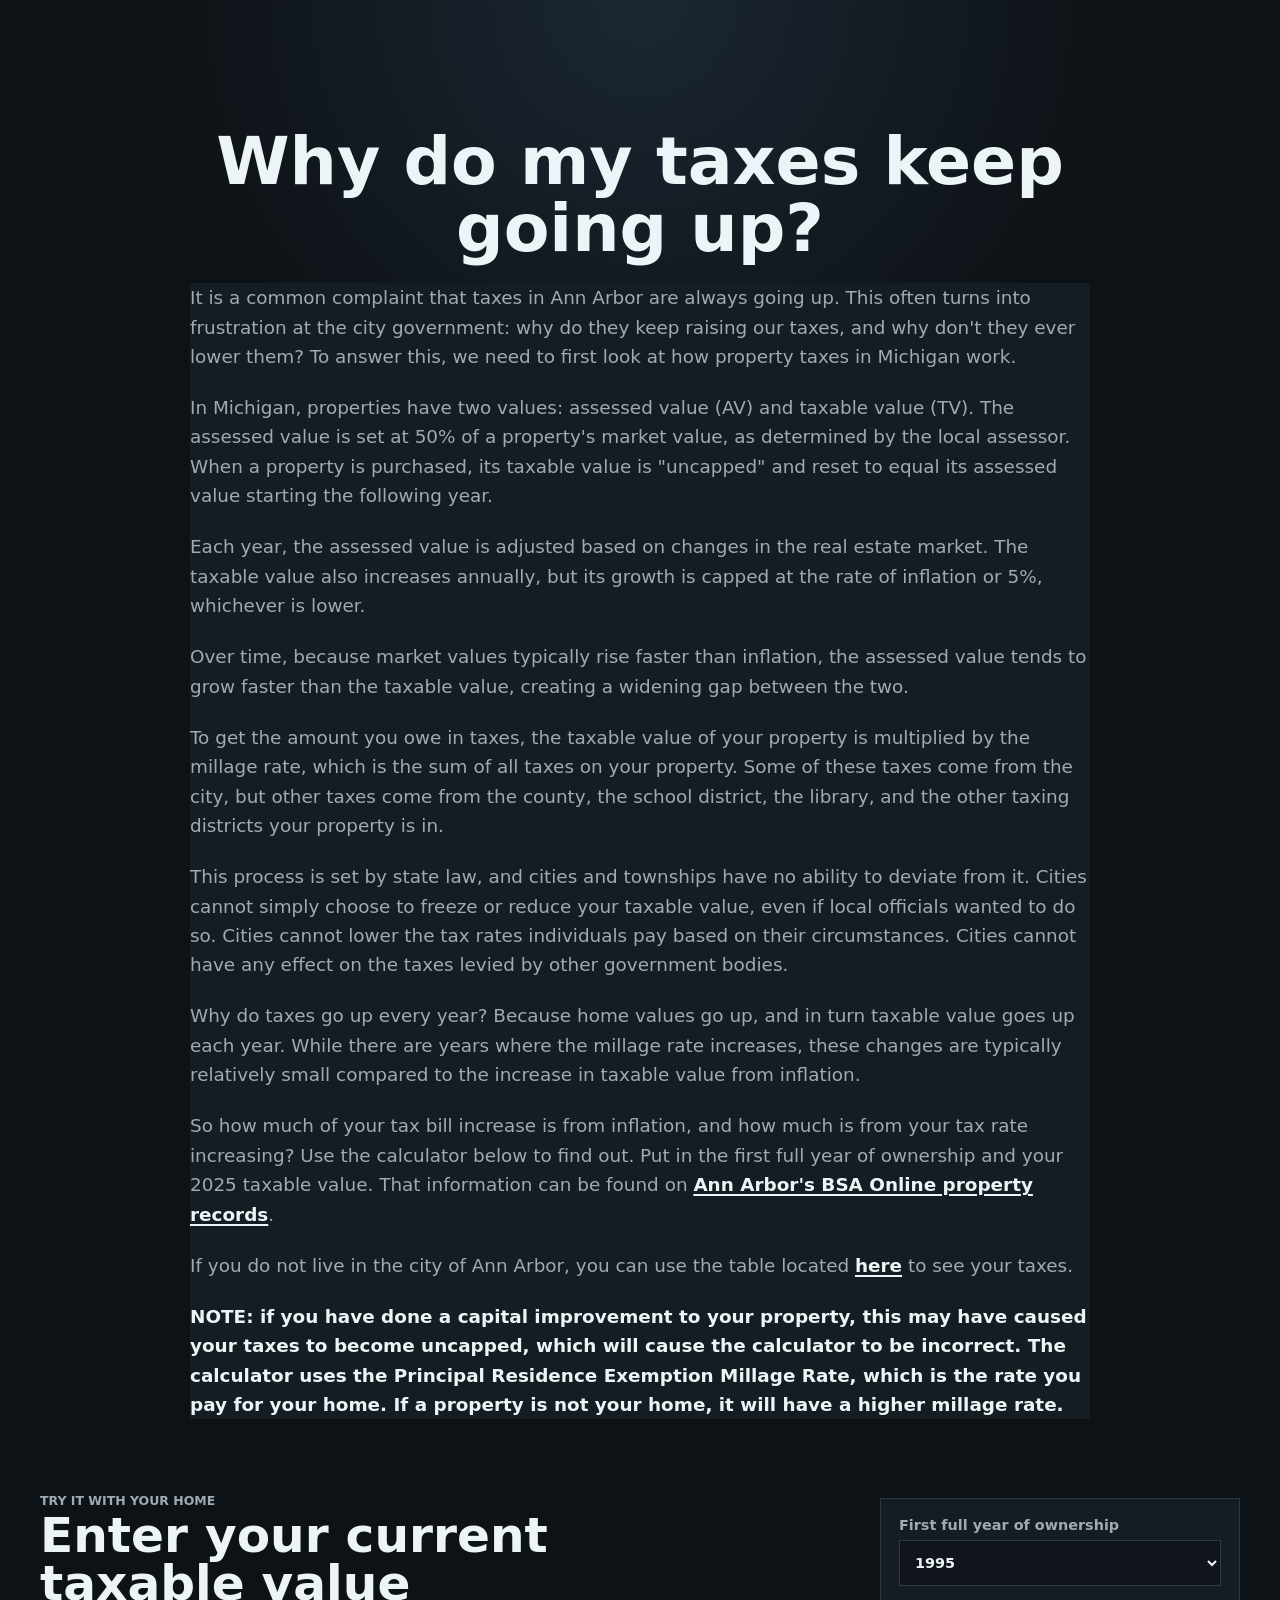
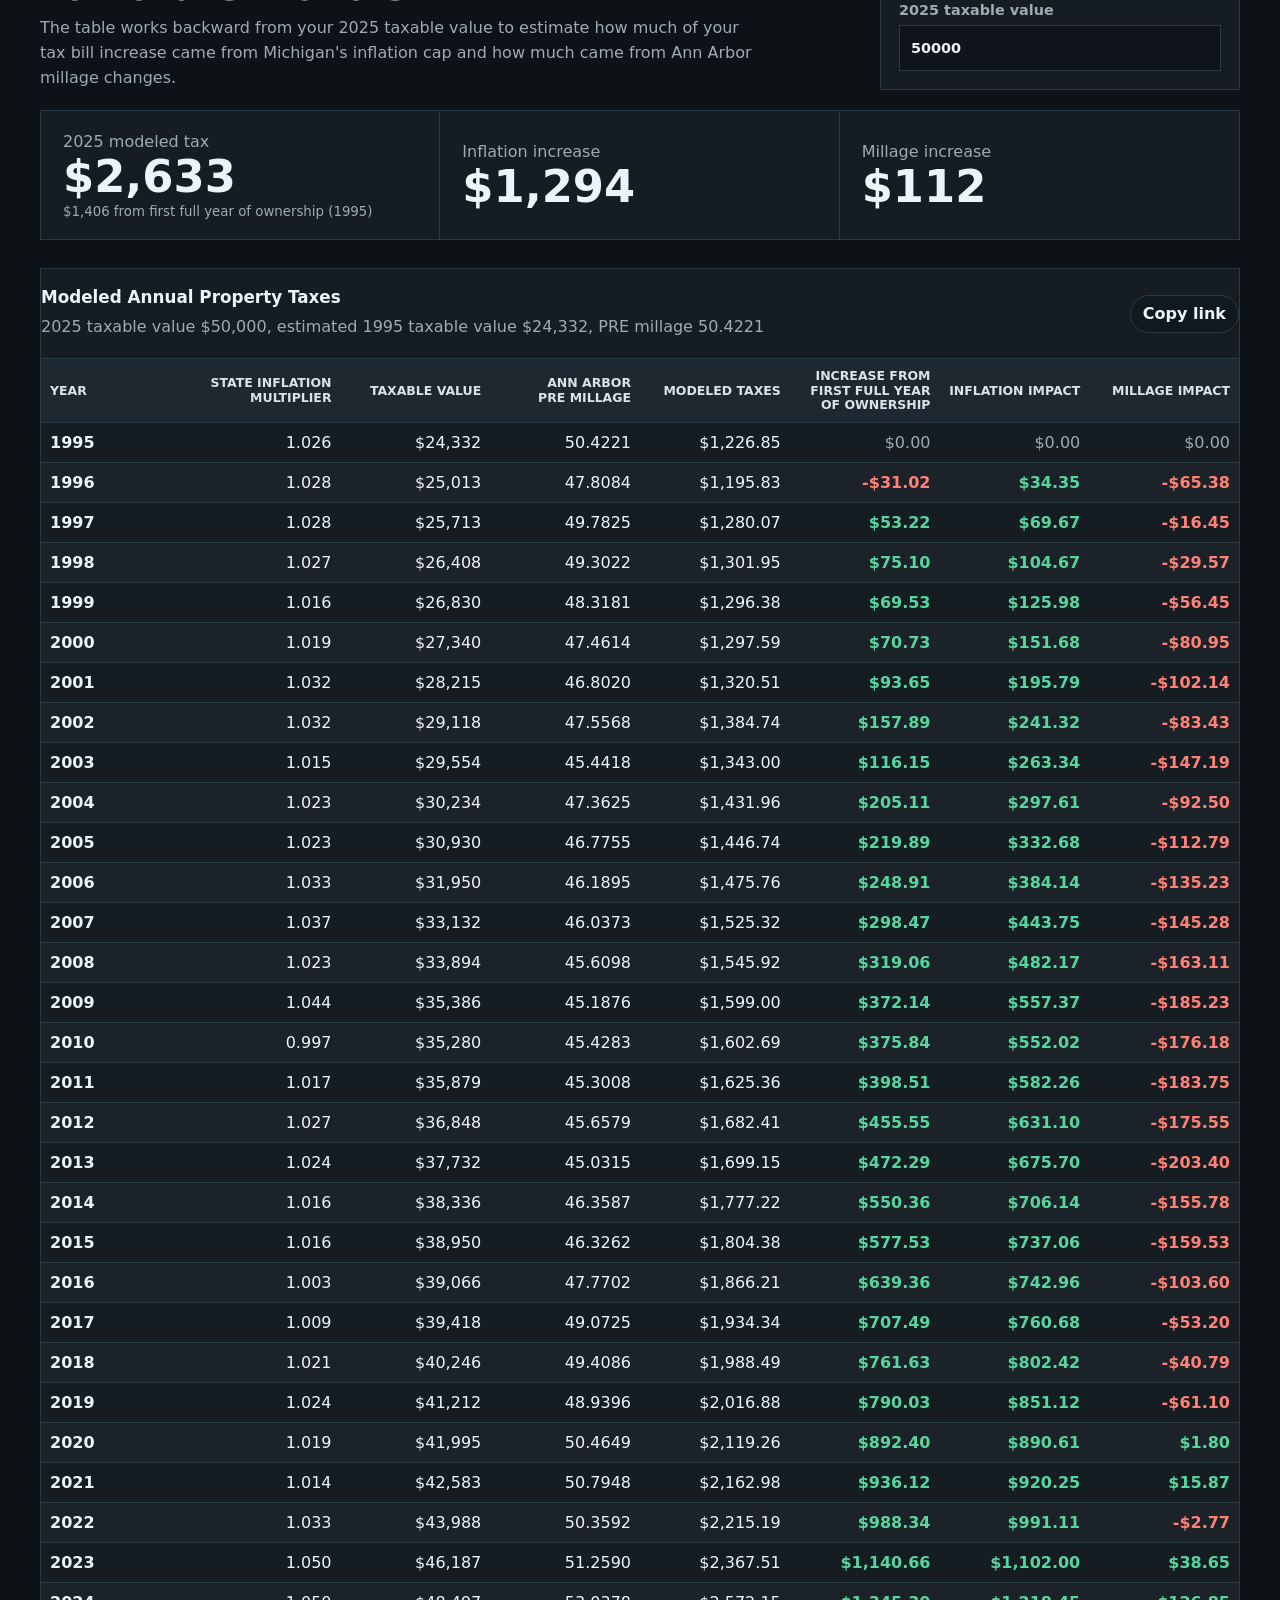
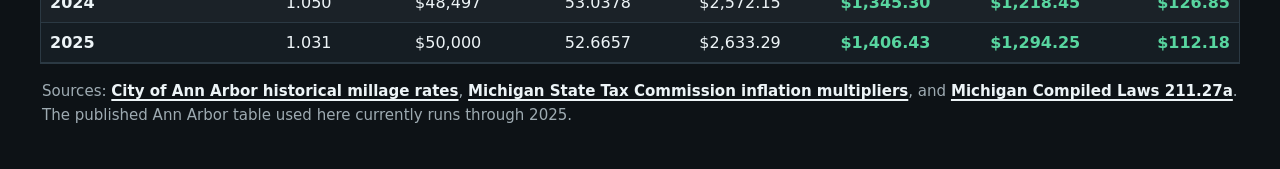
==== commit f39a567f: "Clarify first full year of ownership label" ====
--- a/index.html
+++ b/index.html
@@ -60,8 +60,8 @@
         </p>
         <p>
           So how much of your tax bill increase is from inflation, and how much is from your tax
-          rate increasing? Use the calculator below to find out. Put in the first full year you
-          owned your property and your 2025 taxable value. That information can be found on
+          rate increasing? Use the calculator below to find out. Put in the first full year of
+          ownership and your 2025 taxable value. That information can be found on
           <a href="https://bsaonline.com/Home/MunicipalityHome?uid=283" target="_blank" rel="noopener noreferrer">Ann Arbor's BSA Online property records</a>.
         </p>
         <p>
@@ -88,7 +88,7 @@
         </div>
         <form class="calculator" id="taxForm">
           <label>
-            <span>First full year</span>
+            <span>First full year of ownership</span>
             <select id="purchaseYear"></select>
           </label>
           <label>
@@ -102,7 +102,7 @@
         <article class="stat">
           <span id="currentYearLabel">2025 modeled tax</span>
           <strong id="latestTax">$5,411</strong>
-          <small id="latestChange">$2,890 from first full year</small>
+          <small id="latestChange">$2,890 from first full year of ownership</small>
         </article>
         <article class="stat">
           <span>Inflation increase</span>
@@ -131,7 +131,7 @@
                 <th>Taxable value</th>
                 <th>Ann Arbor PRE millage</th>
                 <th>Modeled taxes</th>
-                <th>Increase from first full year</th>
+                <th>Increase from first full year of ownership</th>
                 <th>Inflation impact</th>
                 <th>Millage impact</th>
               </tr>
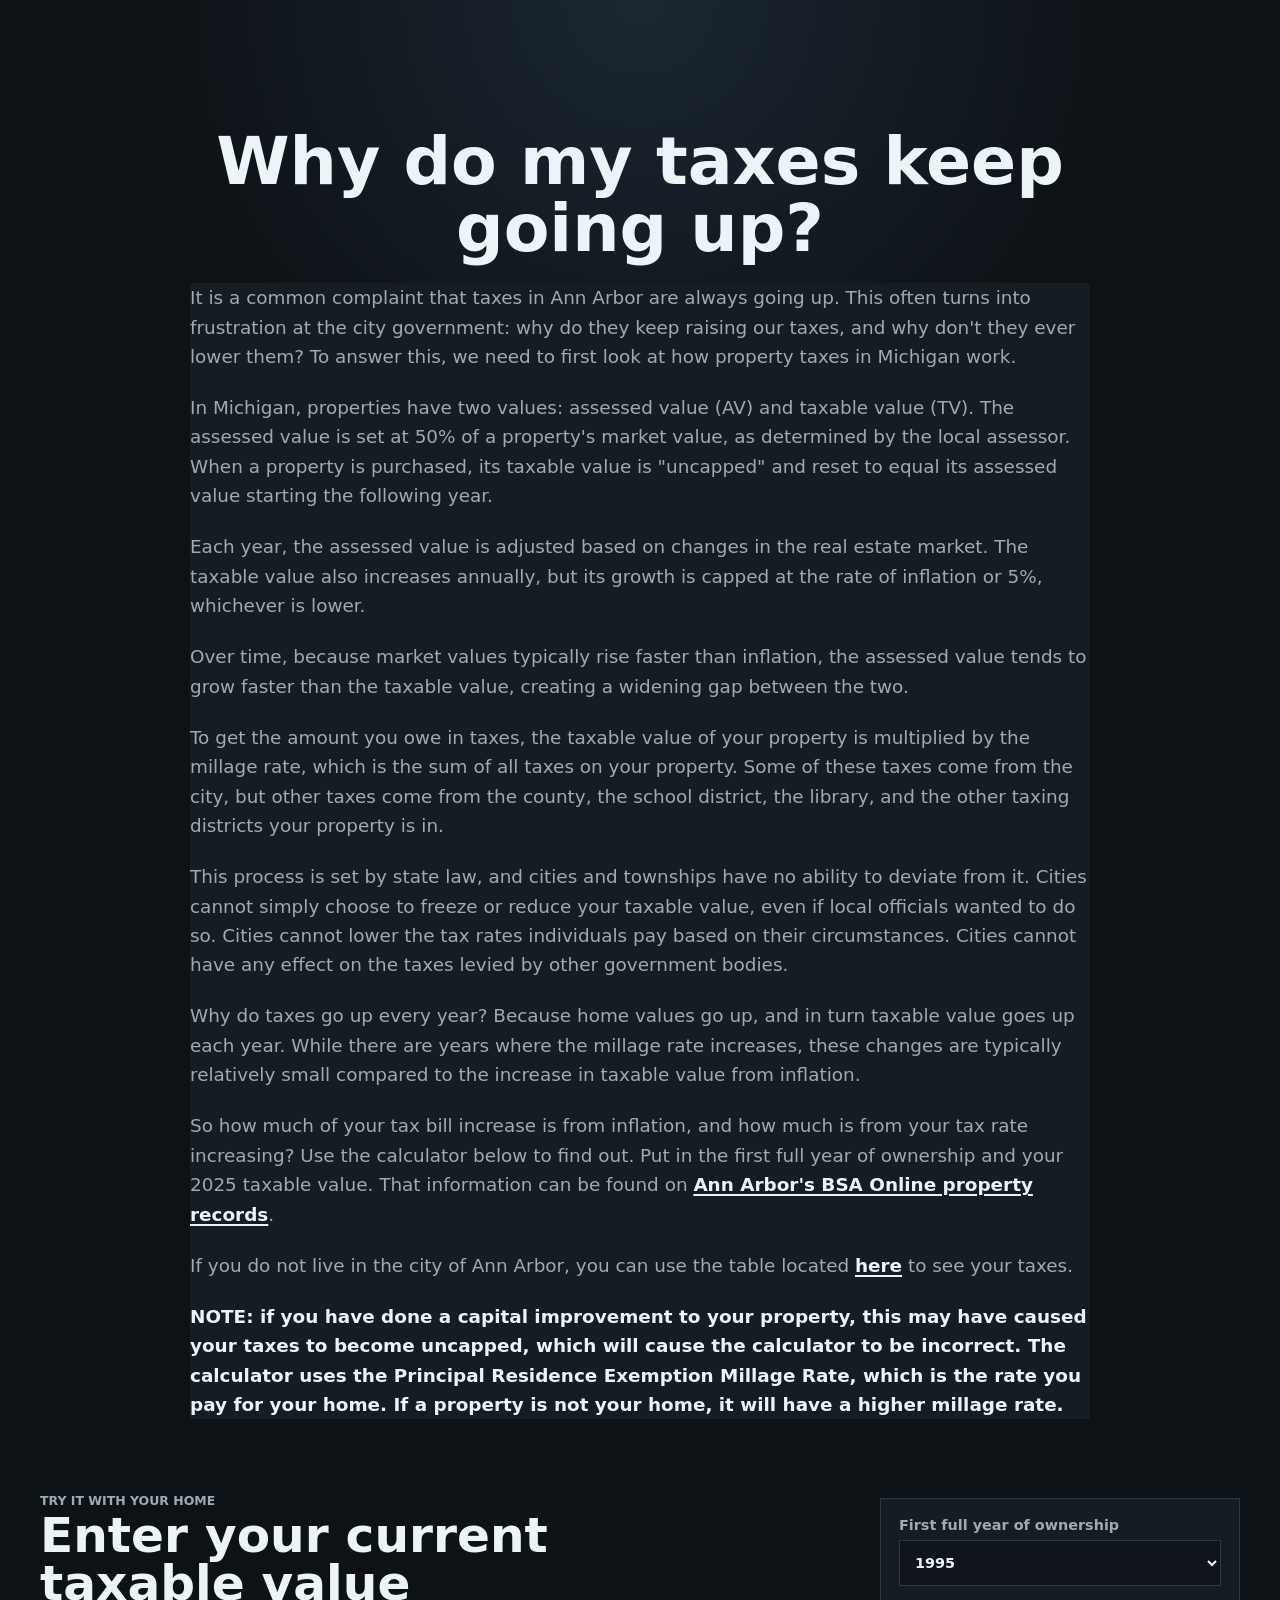
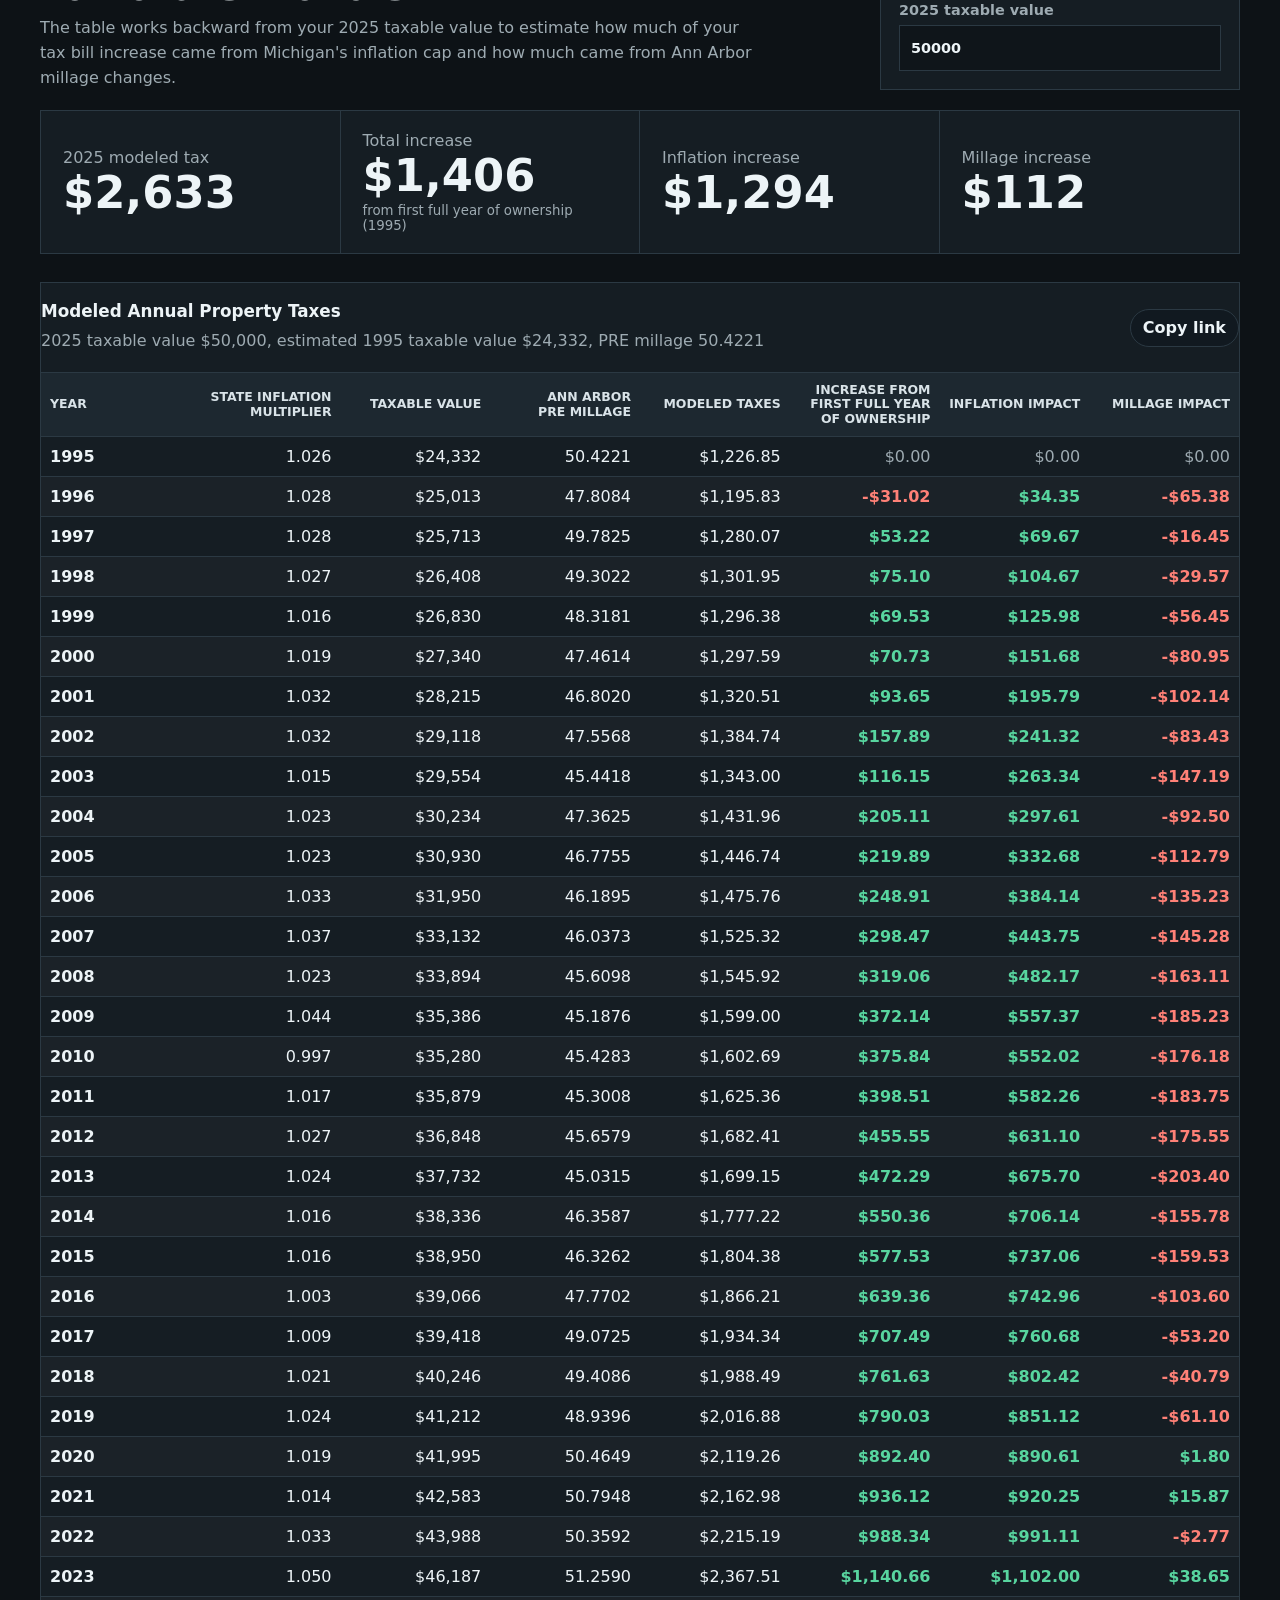
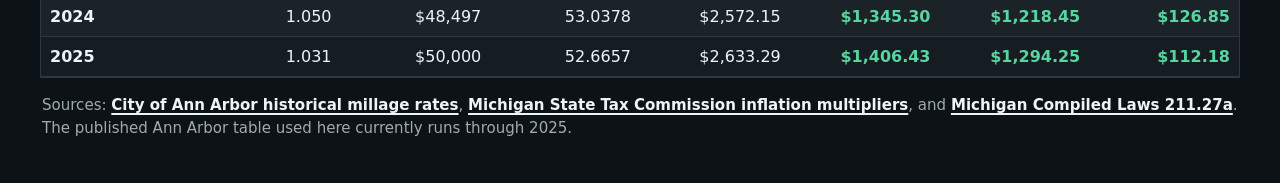
==== commit d04b118b: "Add total tax increase summary card" ====
--- a/index.html
+++ b/index.html
@@ -102,7 +102,11 @@
         <article class="stat">
           <span id="currentYearLabel">2025 modeled tax</span>
           <strong id="latestTax">$5,411</strong>
-          <small id="latestChange">$2,890 from first full year of ownership</small>
+        </article>
+        <article class="stat">
+          <span>Total increase</span>
+          <strong id="latestChange">$2,890</strong>
+          <small id="latestChangeLabel">from first full year of ownership (1995)</small>
         </article>
         <article class="stat">
           <span>Inflation increase</span>
--- a/styles.css
+++ b/styles.css
@@ -205,7 +205,7 @@
 
 .summary-grid {
   display: grid;
-  grid-template-columns: repeat(3, minmax(0, 1fr));
+  grid-template-columns: repeat(4, minmax(0, 1fr));
   gap: 0;
   margin-bottom: 28px;
   border: 1px solid var(--line);
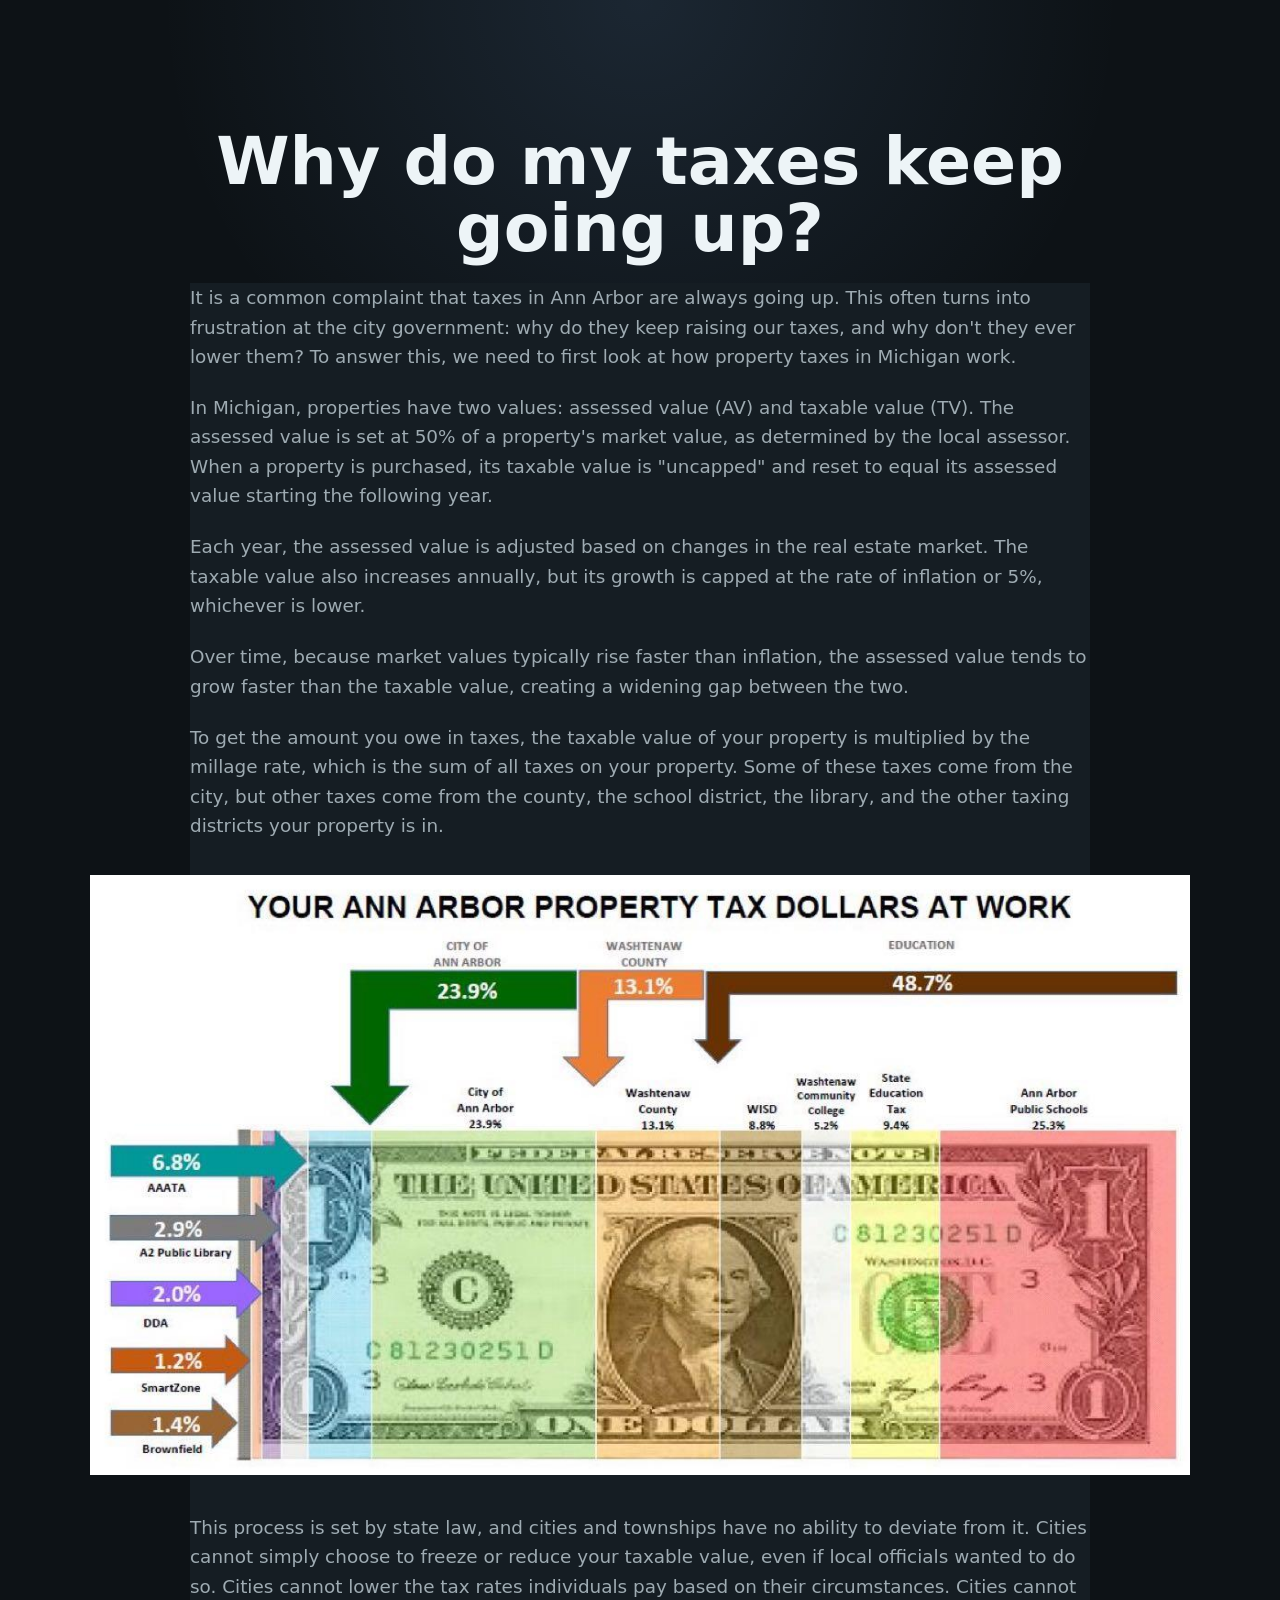
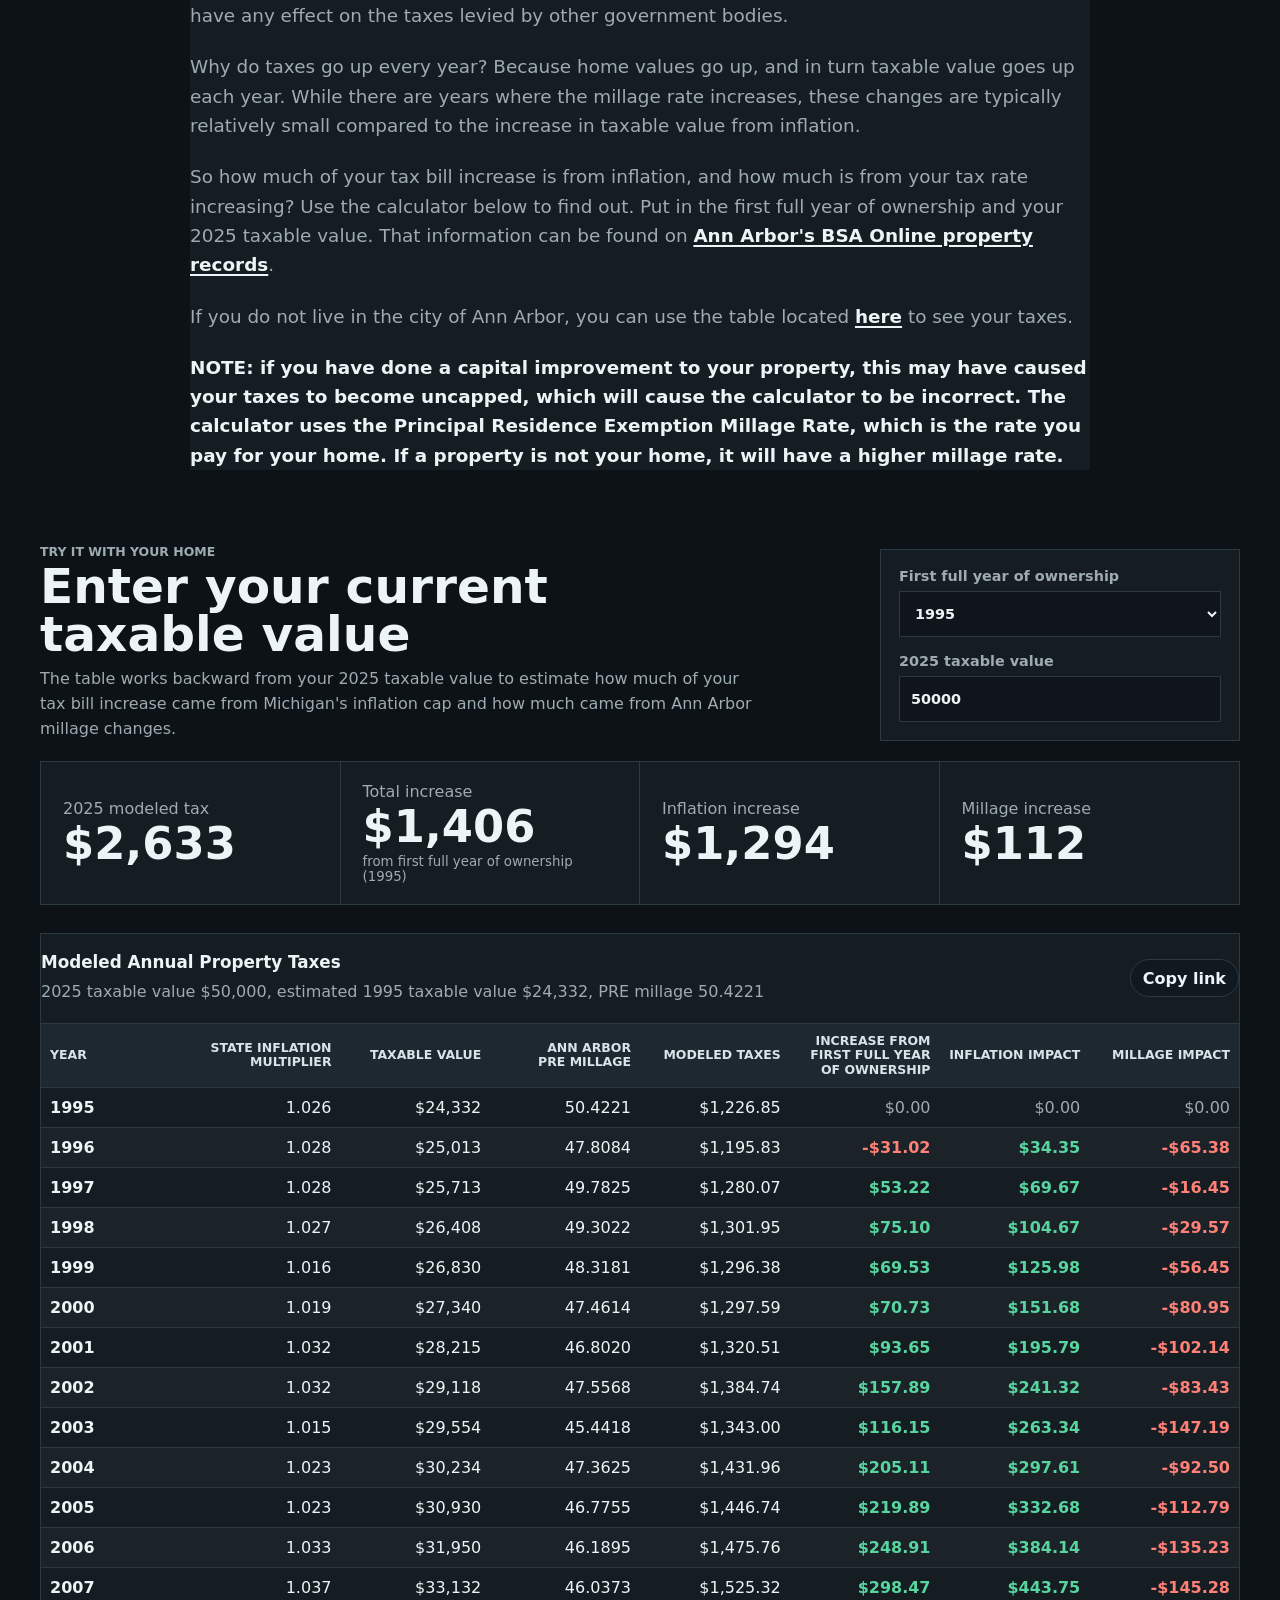
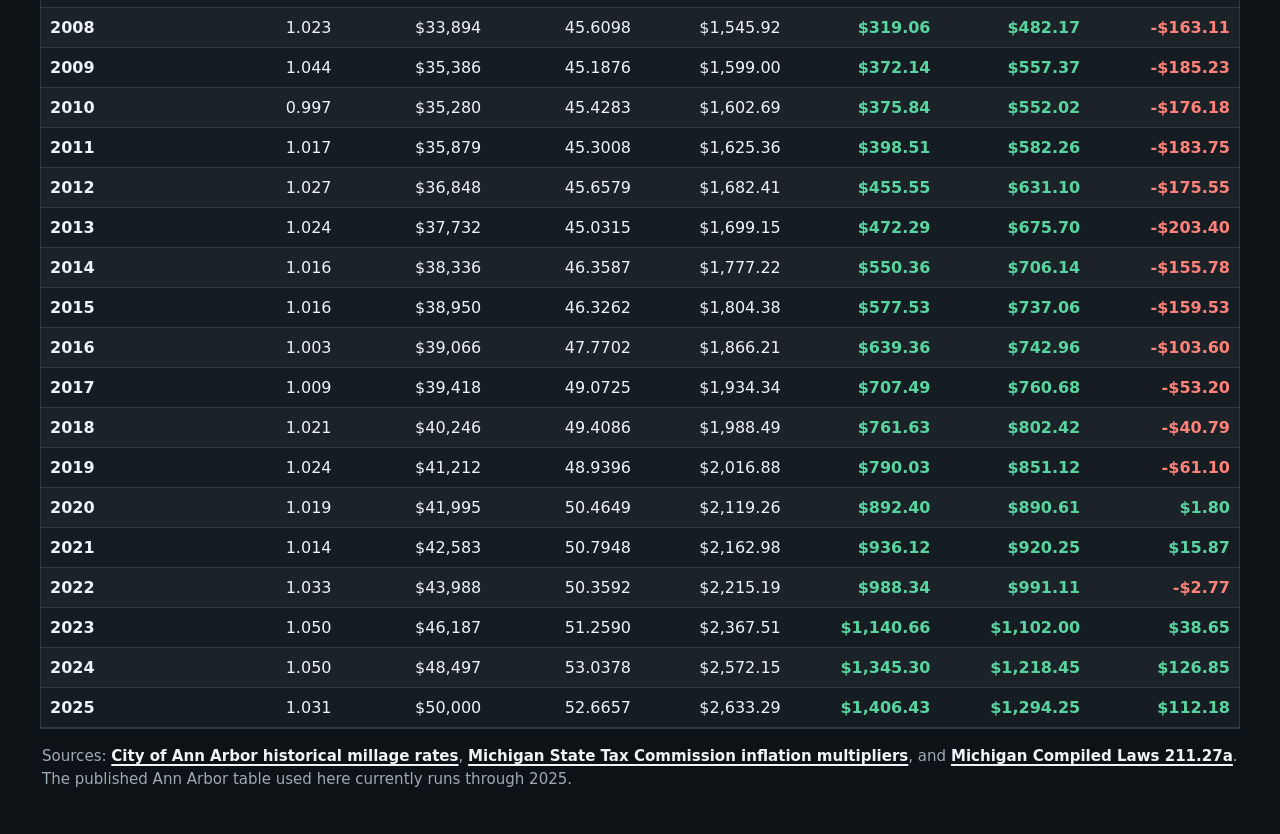
==== commit 62fc4ed3: "Add Ann Arbor tax dollars graphic" ====
--- a/index.html
+++ b/index.html
@@ -46,6 +46,12 @@
           from the city, but other taxes come from the county, the school district, the library, and
           the other taxing districts your property is in.
         </p>
+        <figure class="tax-dollar-figure">
+          <img
+            src="ann-arbor-tax-dollars-at-work.png"
+            alt="Graphic showing how Ann Arbor property tax dollars are split among the city, Washtenaw County, education, AAATA, A2 Public Library, DDA, SmartZone, and Brownfield."
+          />
+        </figure>
         <p>
           This process is set by state law, and cities and townships have no ability to deviate from
           it. Cities cannot simply choose to freeze or reduce your taxable value, even if local
--- a/styles.css
+++ b/styles.css
@@ -120,6 +120,18 @@
   margin-bottom: 0;
 }
 
+.tax-dollar-figure {
+  width: min(100vw - 32px, 1100px);
+  margin: 34px 50% 38px;
+  transform: translateX(-50%);
+}
+
+.tax-dollar-figure img {
+  display: block;
+  width: 100%;
+  height: auto;
+}
+
 .note {
   color: var(--ink) !important;
   font-weight: 700;
